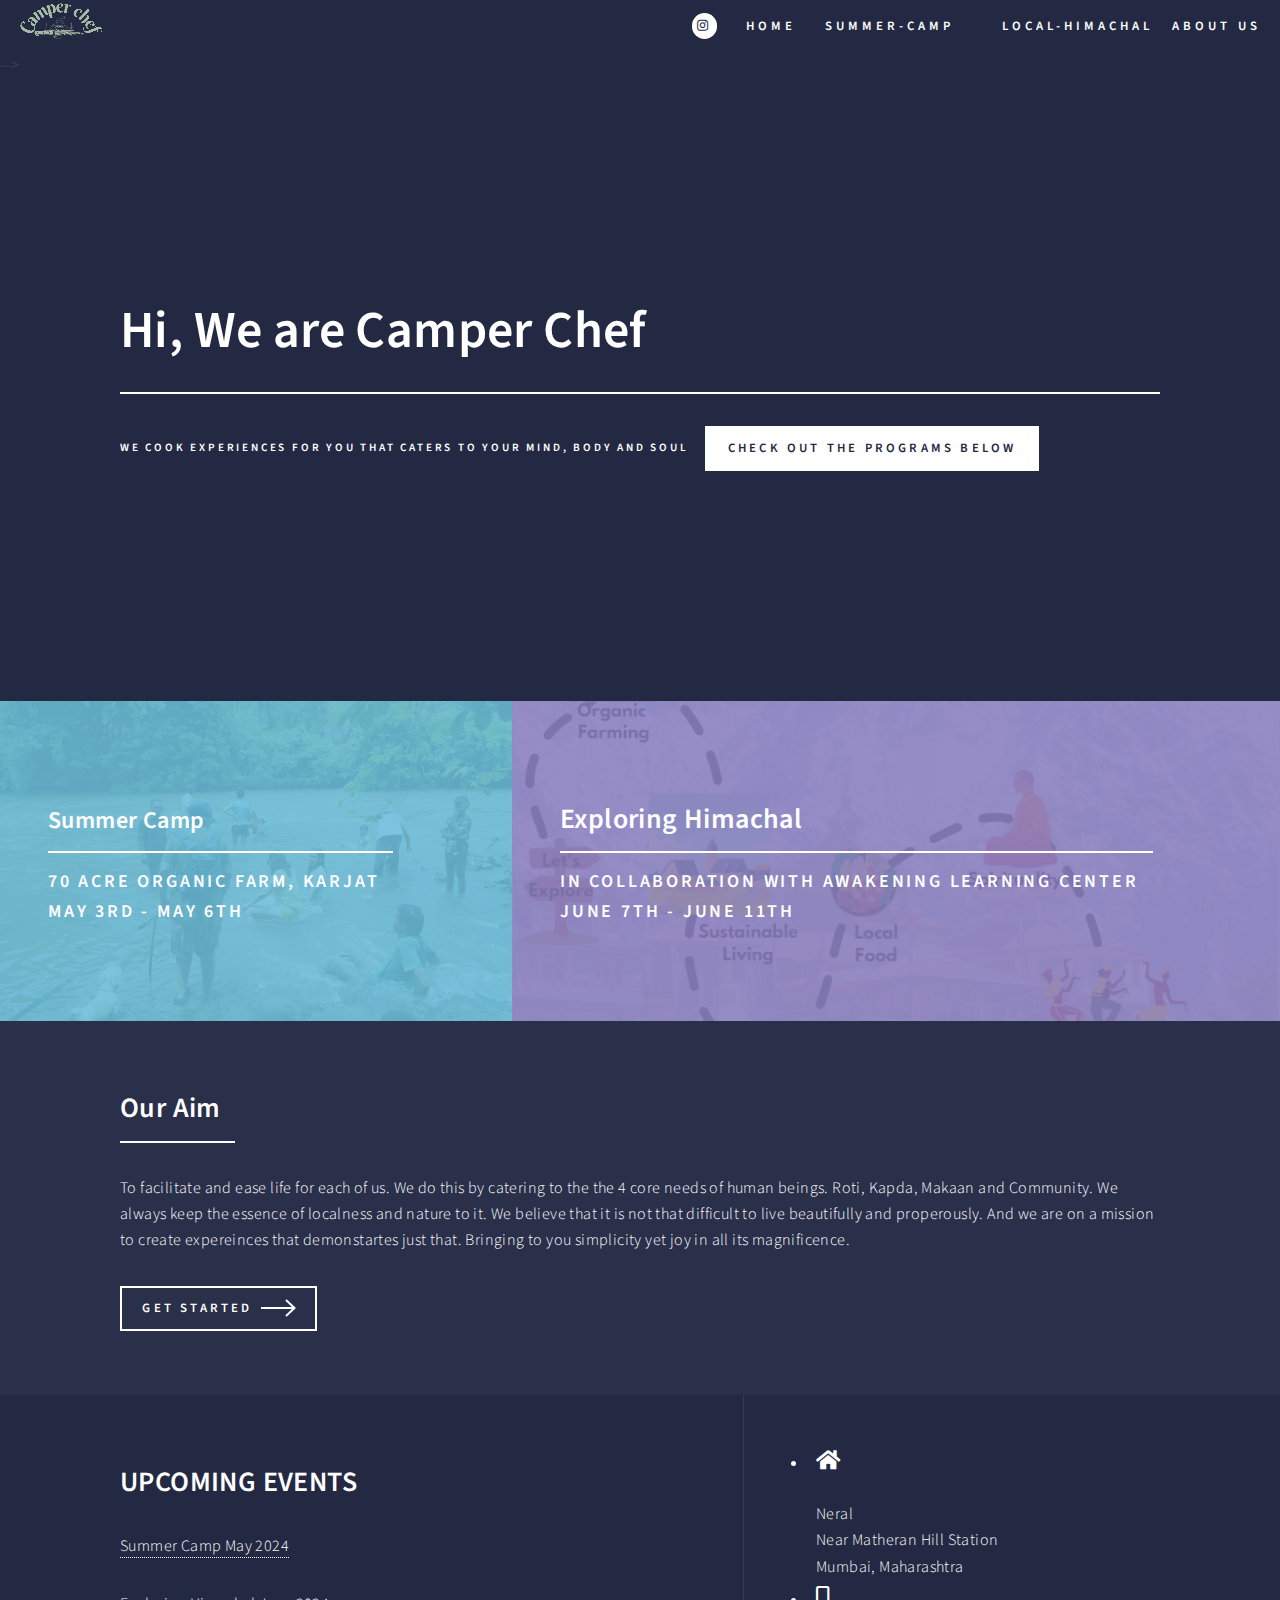
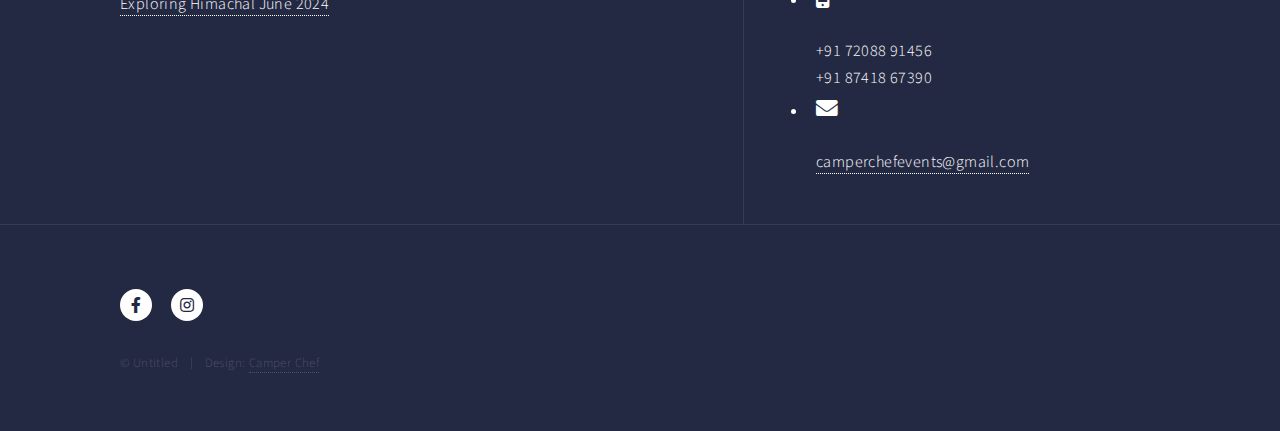
==== index.html @ 0c316e3a "Update index.html" ====
<!DOCTYPE HTML>
<!--
	Forty by HTML5 UP
	html5up.net | @ajlkn
	Free for personal and commercial use under the CCA 3.0 license (html5up.net/license)
-->
<html>
	<head>
		<title>Camper Chef</title>
		<meta charset="utf-8" />
		<meta name="viewport" content="width=device-width, initial-scale=1, user-scalable=no" />
		<link rel="stylesheet" href="assets/css/main.css" />
		<noscript><link rel="stylesheet" href="assets/css/noscript.css" /></noscript>
	</head>
	<body class="is-preload">

		<!-- Wrapper -->
			<div id="wrapper">

				<!-- Header -->
					<header id="header" class="alt">
						<a href="index.html" class="logo">
							<span class="image">
										<img src="images/campercheflogooo.png" alt="" />
							</span></a>

						
						<nav>
						
							<span class="icon">
						<a href="https://www.instagram.com/camperchef.in/" class="icon brands alt fa-instagram">
							<span class="label">Instagram</span></a>
						</span>
							<span><a href="index.html">Home</a></span>
							<span><a href="summercamp.html">Summer-Camp</span>
							<span><a href="himachal.html">Local-Himachal</span>
							<span><a href="#">About us<span>
						</nav>
					</header>

				<!--<!-- Menu -->
					<nav id="menu">
						<ul class="links">
							<li><a href="index.html">Home</a></li>
							<!--<li><a href="landing.html">Events</a></li>-->
							<li><a href="summercamp.html">Summer Camp</a></li>
							<li><a href="himachal.html">Local Learning Journey Himachal</a></li>
							<!--<li><a href="elements.html">Contact Us</a></li>-->
						</ul>
						<ul class="actions stacked">
							<li><a href="#" class="button primary fit">Get started</a></li>
							<!--<li><a href="#" class="button fit">Log In</a></li>-->
						</ul>
					</nav>-->

				<!-- Banner -->
					<section id="banner" class="major">
						<div class="inner">
							<header class="major">
								<h1>Hi, We are Camper Chef</h1>
							</header>
							<div class="content">
								<p>We cook experiences for you that caters to your Mind, Body and Soul</p>
								<ul class="actions">
									<li><a href="index.html" class="button primary fit">Check out the programs below</a></li>
								</ul>
							</div>
						</div>
					</section>

				<!-- Main -->
					<div id="main">

						<!-- One -->
							<section id="one" class="tiles">
								<article>
									<span class="image">
										<img src="images/pic01.jpg" alt="" />
									</span>
									<header class="major">
										<h3><a href="summercamp.html" class="link"><font size="+2">Summer Camp</font></a></h3>
										<p><font size="+1">70 acre Organic Farm, Karjat</font></p>
										<p><font size="+1">May 3rd - May 6th</font></p>
									</header>
								</article>
								<article>
									<span class="image">
										<img src="images/pic02.png" alt="" />
									</span>
									<header class="major">
										<h3><a href="himachal.html" class="link">Exploring Himachal</a></h3>
										<p><font size="+1">In Collaboration with Awakening Learning Center</font></p>
										<p><font size="+1">June 7th - June 11th</font></p>
									</header>
								</article>
								<!--<article>
									<span class="image">
										<img src="images/pic03.jpeg" alt="" />
									</span>
									<header class="major">
										<h3><a href="generic3.html" class="link">Rural Immersion</a></h3>
										<p>Kutui Village</p>
										<p>May 26th - May 31st</p>
										
									</header>
								</article>
								<article>
									<span class="image">
										<img src="images/pic04.jpg" alt="" />
									</span>
									<header class="major">
										<h3><a href="landing.html" class="link">More...</a></h3>
										<p>Camps coming soon</p>
									</header>
								</article>-->
								<!--<article>
									<span class="image">
										<img src="images/pic05.jpg" alt="" />
									</span>
									<header class="major">
										<h3><a href="landing.html" class="link">Consequat</a></h3>
										<p>Ipsum dolor sit amet</p>
									</header>
								</article>
								<article>
									<span class="image">
										<img src="images/pic06.jpg" alt="" />
									</span>
									<header class="major">
										<h3><a href="landing.html" class="link">Etiam</a></h3>
										<p>Feugiat amet tempus</p>
									</header>
								</article>-->
							</section>

						<!-- Two -->
							<section id="two">
								<div class="inner">
									<header class="major">
										<h2>Our Aim</h2>
									</header>
									<p> To facilitate and ease life for each of us. We do this by catering to the the 4 core needs of human beings. Roti, Kapda, Makaan and Community. 
									We always keep the essence of localness and nature to it. We believe that it is not that difficult to live beautifully and properously. And we are on
									a mission to create expereinces that demonstartes just that. Bringing to you simplicity yet joy in all its magnificence.</p>
									<ul class="actions">
										<li><a href="index.html" class="button next">Get Started</a></li>
									</ul>
								</div>
							</section>

					</div>


				
				
				<!-- Contact -->
					<section id="contact">
						<div class="inner">
							<section>
								
								<!--<form method="post" action="send_email.php">
									<div class="fields">
										<div class="field half">
											<label for="name">Name</label>
											<input type="text" name="name" id="name" required/>
										</div>
										<div class="field half">
											<label for="email">Email</label>
											<input type="text" name="email" id="email" required />
										</div>
										<div class="field">
											<label for="message">Message</label>
											<textarea name="message" id="message" rows="3" required></textarea>
										</div>
									</div>
									<ul class="actions">
										<li><input type="submit" value="Send Message" class="primary" /></li>
										<li><input type="reset" value="Clear" /></li>
									</ul>
								</form>-->

								<div>
								<h2>UPCOMING EVENTS</h2>
								<p><a href="summercamp.html">Summer Camp May 2024</a></p>
								<p><a href="himachal.html">Exploring Himachal June 2024</a></p>
			
								</div>
								
							</section>
				
							<section class="split">
								<!--<section>
									<div class="contact-method">
										<span class="icon solid alt fa-envelope"></span>
										<h3>Email</h3>
										<a href="#">camperchefevents@gmail.com</a>
									</div>
								</section>
								<section>
									<div class="contact-method">
										<span class="icon solid alt fa-phone"></span>
										<h3>Phone</h3>
										<span>+91 72088 91456<br />
											+91 87418 67390</span>
									</div>
								</section>
								<section>
									<div class="contact-method">
										<span class="icon solid alt fa-home"></span>
										<h3>Address</h3>
										<span>Neral<br />
										Near Matheran Hill Station<br />
										Mumbai, Maharashtra</span>
									</div>
								</section>-->

								<div class="col-4 col-12-small">
								<ul class="labeled-icons">
									<li>
										<h3 class="icon solid fa-home"><span class="label">Address</span></h3>
										Neral<br />
										Near Matheran Hill Station<br />
										Mumbai, Maharashtra
									</li>
									<li>
										<h3 class="icon solid fa-mobile-alt"><span class="label">Phone</span></h3>
										+91 72088 91456<br />
										+91 87418 67390
									</li>
									<li>
										<h3 class="icon solid fa-envelope"><span class="label">Email</span></h3>
										<a href="#">camperchefevents@gmail.com</a>
									</li>
								</ul>
							</div>
							</section>
						</div>
					</section>

				<!-- Footer -->
					<footer id="footer">
						<div class="inner">
							<ul class="icons">
								<!--<li><a href="#" class="icon brands alt fa-twitter"><span class="label">Twitter</span></a></li>-->
								<li><a href="#" class="icon brands alt fa-facebook-f"><span class="label">Facebook</span></a></li>
								<li><a href="https://www.instagram.com/camperchef.in/" class="icon brands alt fa-instagram"><span class="label">Instagram</span></a></li>
								<!--<li><a href="#" class="icon brands alt fa-github"><span class="label">GitHub</span></a></li>-->
								<!--<li><a href="#" class="icon brands alt fa-linkedin-in"><span class="label">LinkedIn</span></a></li>-->
							</ul>
							<ul class="copyright">
								<li>&copy; Untitled</li><li>Design: <a href="https://html5up.net">Camper Chef</a></li>
							</ul>
						</div>
					</footer>

			</div>

		<!-- Scripts -->
			<script src="assets/js/jquery.min.js"></script>
			<script src="assets/js/jquery.scrolly.min.js"></script>
			<script src="assets/js/jquery.scrollex.min.js"></script>
			<script src="assets/js/browser.min.js"></script>
			<script src="assets/js/breakpoints.min.js"></script>
			<script src="assets/js/util.js"></script>
			<script src="assets/js/main.js"></script>

	</body>
	
</html>
---- assets/css/main.css ----
@import url(fontawesome-all.min.css);
@import url("https://fonts.googleapis.com/css?family=Source+Sans+Pro:300,300italic,600,600italic");

/*
	Forty by HTML5 UP
	html5up.net | @ajlkn
	Free for personal and commercial use under the CCA 3.0 license (html5up.net/license)
*/

html, body, div, span, applet, object,
iframe, h1, h2, h3, h4, h5, h6, p, blockquote,
pre, a, abbr, acronym, address, big, cite,
code, del, dfn, em, img, ins, kbd, q, s, samp,
small, strike, strong, sub, sup, tt, var, b,
u, i, center, dl, dt, dd, ol, ul, li, fieldset,
form, label, legend, table, caption, tbody,
tfoot, thead, tr, th, td, article, aside,
canvas, details, embed, figure, figcaption,
footer, header, hgroup, menu, nav, output, ruby,
section, summary, time, mark, audio, video {
	margin: 0;
	padding: 0;
	border: 0;
	font-size: 100%;
	font: inherit;
	vertical-align: baseline;}

article, aside, details, figcaption, figure,
footer, header, hgroup, menu, nav, section {
	display: block;}

body {
	line-height: 1;
}

ol, ul {
	list-style: none;
}

blockquote, q {
	quotes: none;
}

	blockquote:before, blockquote:after, q:before, q:after {
		content: '';
		content: none;
	}

table {
	border-collapse: collapse;
	border-spacing: 0;
}

body {
	-webkit-text-size-adjust: none;
}

mark {
	background-color: transparent;
	color: inherit;
}

input::-moz-focus-inner {
	border: 0;
	padding: 0;
}

input, select, textarea {
	-moz-appearance: none;
	-webkit-appearance: none;
	-ms-appearance: none;
	appearance: none;
}

/* Basic */

	@-ms-viewport {
		width: device-width;
	}

	body {
		-ms-overflow-style: scrollbar;
	}

	@media screen and (max-width: 480px) {

		html, body {
			min-width: 320px;
		}

	}

	html {
		box-sizing: border-box;
	}

	*, *:before, *:after {
		box-sizing: inherit;
	}

	body {
		background: #242943;
	}

		body.is-preload *, body.is-preload *:before, body.is-preload *:after {
			-moz-animation: none !important;
			-webkit-animation: none !important;
			-ms-animation: none !important;
			animation: none !important;
			-moz-transition: none !important;
			-webkit-transition: none !important;
			-ms-transition: none !important;
			transition: none !important;
		}

/* Type */

	body, input, select, textarea {
		color: #ffffff;
		font-family: "Source Sans Pro", Helvetica, sans-serif;
		font-size: 17pt;
		font-weight: 300;
		letter-spacing: 0.025em;
		line-height: 1.65;
	}

		@media screen and (max-width: 1680px) {

			body, input, select, textarea {
				font-size: 14pt;
			}

		}

		@media screen and (max-width: 1280px) {

			body, input, select, textarea {
				font-size: 12pt;
			}

		}

		@media screen and (max-width: 360px) {

			body, input, select, textarea {
				font-size: 11pt;
			}

		}

	a {
		-moz-transition: color 0.2s ease-in-out, border-bottom-color 0.2s ease-in-out;
		-webkit-transition: color 0.2s ease-in-out, border-bottom-color 0.2s ease-in-out;
		-ms-transition: color 0.2s ease-in-out, border-bottom-color 0.2s ease-in-out;
		transition: color 0.2s ease-in-out, border-bottom-color 0.2s ease-in-out;
		border-bottom: dotted 1px;
		color: inherit;
		text-decoration: none;
	}

		a:hover {
			border-bottom-color: transparent;
			color: #9bf1ff !important;
		}

		a:active {
			color: #53e3fb !important;
		}

	strong, b {
		color: #ffffff;
		font-weight: 600;
	}

	em, i {
		font-style: italic;
	}

	p {
		margin: 0 0 2em 0;
	}

	h1, h2, h3, h4, h5, h6 {
		color: #ffffff;
		font-weight: 600;
		line-height: 1.65;
		margin: 0 0 1em 0;
	}

		h1 a, h2 a, h3 a, h4 a, h5 a, h6 a {
			color: inherit;
			border-bottom: 0;
		}

	h1 {
		font-size: 2.5em;
	}

	h2 {
		font-size: 1.75em;
	}

	h3 {
		font-size: 1.35em;
	}

	h4 {
		font-size: 1.1em;
	}

	h5 {
		font-size: 0.9em;
	}

	h6 {
		font-size: 0.7em;
	}

	@media screen and (max-width: 736px) {

		h1 {
			font-size: 2em;
		}

		h2 {
			font-size: 1.5em;
		}

		h3 {
			font-size: 1.25em;
		}

	}

	sub {
		font-size: 0.8em;
		position: relative;
		top: 0.5em;
	}

	sup {
		font-size: 0.8em;
		position: relative;
		top: -0.5em;
	}

	blockquote {
		border-left: solid 4px rgba(212, 212, 255, 0.1);
		font-style: italic;
		margin: 0 0 2em 0;
		padding: 0.5em 0 0.5em 2em;
	}

	code {
		background: rgba(212, 212, 255, 0.035);
		font-family: "Courier New", monospace;
		font-size: 0.9em;
		margin: 0 0.25em;
		padding: 0.25em 0.65em;
	}

	pre {
		-webkit-overflow-scrolling: touch;
		font-family: "Courier New", monospace;
		font-size: 0.9em;
		margin: 0 0 2em 0;
	}

		pre code {
			display: block;
			line-height: 1.75;
			padding: 1em 1.5em;
			overflow-x: auto;
		}

	hr {
		border: 0;
		border-bottom: solid 1px rgba(212, 212, 255, 0.1);
		margin: 2em 0;
	}

		hr.major {
			margin: 3em 0;
		}

	.align-left {
		text-align: left;
	}

	.align-center {
		text-align: center;
	}

	.align-right {
		text-align: right;
	}

/* Row */

	.row {
		display: flex;
		flex-wrap: wrap;
		box-sizing: border-box;
		align-items: stretch;
	}

		.row > * {
			box-sizing: border-box;
		}

		.row.gtr-uniform > * > :last-child {
			margin-bottom: 0;
		}

		.row.aln-left {
			justify-content: flex-start;
		}

		.row.aln-center {
			justify-content: center;
		}

		.row.aln-right {
			justify-content: flex-end;
		}

		.row.aln-top {
			align-items: flex-start;
		}

		.row.aln-middle {
			align-items: center;
		}

		.row.aln-bottom {
			align-items: flex-end;
		}

		.row > .imp {
			order: -1;
		}

		.row > .col-1 {
			width: 8.33333%;
		}

		.row > .off-1 {
			margin-left: 8.33333%;
		}

		.row > .col-2 {
			width: 16.66667%;
		}

		.row > .off-2 {
			margin-left: 16.66667%;
		}

		.row > .col-3 {
			width: 25%;
		}

		.row > .off-3 {
			margin-left: 25%;
		}

		.row > .col-4 {
			width: 33.33333%;
		}

		.row > .off-4 {
			margin-left: 33.33333%;
		}

		.row > .col-5 {
			width: 41.66667%;
		}

		.row > .off-5 {
			margin-left: 41.66667%;
		}

		.row > .col-6 {
			width: 50%;
		}

		.row > .off-6 {
			margin-left: 50%;
		}

		.row > .col-7 {
			width: 58.33333%;
		}

		.row > .off-7 {
			margin-left: 58.33333%;
		}

		.row > .col-8 {
			width: 66.66667%;
		}

		.row > .off-8 {
			margin-left: 66.66667%;
		}

		.row > .col-9 {
			width: 75%;
		}

		.row > .off-9 {
			margin-left: 75%;
		}

		.row > .col-10 {
			width: 83.33333%;
		}

		.row > .off-10 {
			margin-left: 83.33333%;
		}

		.row > .col-11 {
			width: 91.66667%;
		}

		.row > .off-11 {
			margin-left: 91.66667%;
		}

		.row > .col-12 {
			width: 100%;
		}

		.row > .off-12 {
			margin-left: 100%;
		}

		.row.gtr-0 {
			margin-top: 0;
			margin-left: 0em;
		}

			.row.gtr-0 > * {
				padding: 0 0 0 0em;
			}

			.row.gtr-0.gtr-uniform {
				margin-top: 0em;
			}

				.row.gtr-0.gtr-uniform > * {
					padding-top: 0em;
				}

		.row.gtr-25 {
			margin-top: 0;
			margin-left: -0.5em;
		}

			.row.gtr-25 > * {
				padding: 0 0 0 0.5em;
			}

			.row.gtr-25.gtr-uniform {
				margin-top: -0.5em;
			}

				.row.gtr-25.gtr-uniform > * {
					padding-top: 0.5em;
				}

		.row.gtr-50 {
			margin-top: 0;
			margin-left: -1em;
		}

			.row.gtr-50 > * {
				padding: 0 0 0 1em;
			}

			.row.gtr-50.gtr-uniform {
				margin-top: -1em;
			}

				.row.gtr-50.gtr-uniform > * {
					padding-top: 1em;
				}

		.row {
			margin-top: 0;
			margin-left: -2em;
		}

			.row > * {
				padding: 0 0 0 2em;
			}

			.row.gtr-uniform {
				margin-top: -2em;
			}

				.row.gtr-uniform > * {
					padding-top: 2em;
				}

		.row.gtr-150 {
			margin-top: 0;
			margin-left: -3em;
		}

			.row.gtr-150 > * {
				padding: 0 0 0 3em;
			}

			.row.gtr-150.gtr-uniform {
				margin-top: -3em;
			}

				.row.gtr-150.gtr-uniform > * {
					padding-top: 3em;
				}

		.row.gtr-200 {
			margin-top: 0;
			margin-left: -4em;
		}

			.row.gtr-200 > * {
				padding: 0 0 0 4em;
			}

			.row.gtr-200.gtr-uniform {
				margin-top: -4em;
			}

				.row.gtr-200.gtr-uniform > * {
					padding-top: 4em;
				}

		@media screen and (max-width: 1680px) {

			.row {
				display: flex;
				flex-wrap: wrap;
				box-sizing: border-box;
				align-items: stretch;
			}

				.row > * {
					box-sizing: border-box;
				}

				.row.gtr-uniform > * > :last-child {
					margin-bottom: 0;
				}

				.row.aln-left {
					justify-content: flex-start;
				}

				.row.aln-center {
					justify-content: center;
				}

				.row.aln-right {
					justify-content: flex-end;
				}

				.row.aln-top {
					align-items: flex-start;
				}

				.row.aln-middle {
					align-items: center;
				}

				.row.aln-bottom {
					align-items: flex-end;
				}

				.row > .imp-xlarge {
					order: -1;
				}

				.row > .col-1-xlarge {
					width: 8.33333%;
				}

				.row > .off-1-xlarge {
					margin-left: 8.33333%;
				}

				.row > .col-2-xlarge {
					width: 16.66667%;
				}

				.row > .off-2-xlarge {
					margin-left: 16.66667%;
				}

				.row > .col-3-xlarge {
					width: 25%;
				}

				.row > .off-3-xlarge {
					margin-left: 25%;
				}

				.row > .col-4-xlarge {
					width: 33.33333%;
				}

				.row > .off-4-xlarge {
					margin-left: 33.33333%;
				}

				.row > .col-5-xlarge {
					width: 41.66667%;
				}

				.row > .off-5-xlarge {
					margin-left: 41.66667%;
				}

				.row > .col-6-xlarge {
					width: 50%;
				}

				.row > .off-6-xlarge {
					margin-left: 50%;
				}

				.row > .col-7-xlarge {
					width: 58.33333%;
				}

				.row > .off-7-xlarge {
					margin-left: 58.33333%;
				}

				.row > .col-8-xlarge {
					width: 66.66667%;
				}

				.row > .off-8-xlarge {
					margin-left: 66.66667%;
				}

				.row > .col-9-xlarge {
					width: 75%;
				}

				.row > .off-9-xlarge {
					margin-left: 75%;
				}

				.row > .col-10-xlarge {
					width: 83.33333%;
				}

				.row > .off-10-xlarge {
					margin-left: 83.33333%;
				}

				.row > .col-11-xlarge {
					width: 91.66667%;
				}

				.row > .off-11-xlarge {
					margin-left: 91.66667%;
				}

				.row > .col-12-xlarge {
					width: 100%;
				}

				.row > .off-12-xlarge {
					margin-left: 100%;
				}

				.row.gtr-0 {
					margin-top: 0;
					margin-left: 0em;
				}

					.row.gtr-0 > * {
						padding: 0 0 0 0em;
					}

					.row.gtr-0.gtr-uniform {
						margin-top: 0em;
					}

						.row.gtr-0.gtr-uniform > * {
							padding-top: 0em;
						}

				.row.gtr-25 {
					margin-top: 0;
					margin-left: -0.5em;
				}

					.row.gtr-25 > * {
						padding: 0 0 0 0.5em;
					}

					.row.gtr-25.gtr-uniform {
						margin-top: -0.5em;
					}

						.row.gtr-25.gtr-uniform > * {
							padding-top: 0.5em;
						}

				.row.gtr-50 {
					margin-top: 0;
					margin-left: -1em;
				}

					.row.gtr-50 > * {
						padding: 0 0 0 1em;
					}

					.row.gtr-50.gtr-uniform {
						margin-top: -1em;
					}

						.row.gtr-50.gtr-uniform > * {
							padding-top: 1em;
						}

				.row {
					margin-top: 0;
					margin-left: -2em;
				}

					.row > * {
						padding: 0 0 0 2em;
					}

					.row.gtr-uniform {
						margin-top: -2em;
					}

						.row.gtr-uniform > * {
							padding-top: 2em;
						}

				.row.gtr-150 {
					margin-top: 0;
					margin-left: -3em;
				}

					.row.gtr-150 > * {
						padding: 0 0 0 3em;
					}

					.row.gtr-150.gtr-uniform {
						margin-top: -3em;
					}

						.row.gtr-150.gtr-uniform > * {
							padding-top: 3em;
						}

				.row.gtr-200 {
					margin-top: 0;
					margin-left: -4em;
				}

					.row.gtr-200 > * {
						padding: 0 0 0 4em;
					}

					.row.gtr-200.gtr-uniform {
						margin-top: -4em;
					}

						.row.gtr-200.gtr-uniform > * {
							padding-top: 4em;
						}

		}

		@media screen and (max-width: 1280px) {

			.row {
				display: flex;
				flex-wrap: wrap;
				box-sizing: border-box;
				align-items: stretch;
			}

				.row > * {
					box-sizing: border-box;
				}

				.row.gtr-uniform > * > :last-child {
					margin-bottom: 0;
				}

				.row.aln-left {
					justify-content: flex-start;
				}

				.row.aln-center {
					justify-content: center;
				}

				.row.aln-right {
					justify-content: flex-end;
				}

				.row.aln-top {
					align-items: flex-start;
				}

				.row.aln-middle {
					align-items: center;
				}

				.row.aln-bottom {
					align-items: flex-end;
				}

				.row > .imp-large {
					order: -1;
				}

				.row > .col-1-large {
					width: 8.33333%;
				}

				.row > .off-1-large {
					margin-left: 8.33333%;
				}

				.row > .col-2-large {
					width: 16.66667%;
				}

				.row > .off-2-large {
					margin-left: 16.66667%;
				}

				.row > .col-3-large {
					width: 25%;
				}

				.row > .off-3-large {
					margin-left: 25%;
				}

				.row > .col-4-large {
					width: 33.33333%;
				}

				.row > .off-4-large {
					margin-left: 33.33333%;
				}

				.row > .col-5-large {
					width: 41.66667%;
				}

				.row > .off-5-large {
					margin-left: 41.66667%;
				}

				.row > .col-6-large {
					width: 50%;
				}

				.row > .off-6-large {
					margin-left: 50%;
				}

				.row > .col-7-large {
					width: 58.33333%;
				}

				.row > .off-7-large {
					margin-left: 58.33333%;
				}

				.row > .col-8-large {
					width: 66.66667%;
				}

				.row > .off-8-large {
					margin-left: 66.66667%;
				}

				.row > .col-9-large {
					width: 75%;
				}

				.row > .off-9-large {
					margin-left: 75%;
				}

				.row > .col-10-large {
					width: 83.33333%;
				}

				.row > .off-10-large {
					margin-left: 83.33333%;
				}

				.row > .col-11-large {
					width: 91.66667%;
				}

				.row > .off-11-large {
					margin-left: 91.66667%;
				}

				.row > .col-12-large {
					width: 100%;
				}

				.row > .off-12-large {
					margin-left: 100%;
				}

				.row.gtr-0 {
					margin-top: 0;
					margin-left: 0em;
				}

					.row.gtr-0 > * {
						padding: 0 0 0 0em;
					}

					.row.gtr-0.gtr-uniform {
						margin-top: 0em;
					}

						.row.gtr-0.gtr-uniform > * {
							padding-top: 0em;
						}

				.row.gtr-25 {
					margin-top: 0;
					margin-left: -0.375em;
				}

					.row.gtr-25 > * {
						padding: 0 0 0 0.375em;
					}

					.row.gtr-25.gtr-uniform {
						margin-top: -0.375em;
					}

						.row.gtr-25.gtr-uniform > * {
							padding-top: 0.375em;
						}

				.row.gtr-50 {
					margin-top: 0;
					margin-left: -0.75em;
				}

					.row.gtr-50 > * {
						padding: 0 0 0 0.75em;
					}

					.row.gtr-50.gtr-uniform {
						margin-top: -0.75em;
					}

						.row.gtr-50.gtr-uniform > * {
							padding-top: 0.75em;
						}

				.row {
					margin-top: 0;
					margin-left: -1.5em;
				}

					.row > * {
						padding: 0 0 0 1.5em;
					}

					.row.gtr-uniform {
						margin-top: -1.5em;
					}

						.row.gtr-uniform > * {
							padding-top: 1.5em;
						}

				.row.gtr-150 {
					margin-top: 0;
					margin-left: -2.25em;
				}

					.row.gtr-150 > * {
						padding: 0 0 0 2.25em;
					}

					.row.gtr-150.gtr-uniform {
						margin-top: -2.25em;
					}

						.row.gtr-150.gtr-uniform > * {
							padding-top: 2.25em;
						}

				.row.gtr-200 {
					margin-top: 0;
					margin-left: -3em;
				}

					.row.gtr-200 > * {
						padding: 0 0 0 3em;
					}

					.row.gtr-200.gtr-uniform {
						margin-top: -3em;
					}

						.row.gtr-200.gtr-uniform > * {
							padding-top: 3em;
						}

		}

		@media screen and (max-width: 980px) {

			.row {
				display: flex;
				flex-wrap: wrap;
				box-sizing: border-box;
				align-items: stretch;
			}

				.row > * {
					box-sizing: border-box;
				}

				.row.gtr-uniform > * > :last-child {
					margin-bottom: 0;
				}

				.row.aln-left {
					justify-content: flex-start;
				}

				.row.aln-center {
					justify-content: center;
				}

				.row.aln-right {
					justify-content: flex-end;
				}

				.row.aln-top {
					align-items: flex-start;
				}

				.row.aln-middle {
					align-items: center;
				}

				.row.aln-bottom {
					align-items: flex-end;
				}

				.row > .imp-medium {
					order: -1;
				}

				.row > .col-1-medium {
					width: 8.33333%;
				}

				.row > .off-1-medium {
					margin-left: 8.33333%;
				}

				.row > .col-2-medium {
					width: 16.66667%;
				}

				.row > .off-2-medium {
					margin-left: 16.66667%;
				}

				.row > .col-3-medium {
					width: 25%;
				}

				.row > .off-3-medium {
					margin-left: 25%;
				}

				.row > .col-4-medium {
					width: 33.33333%;
				}

				.row > .off-4-medium {
					margin-left: 33.33333%;
				}

				.row > .col-5-medium {
					width: 41.66667%;
				}

				.row > .off-5-medium {
					margin-left: 41.66667%;
				}

				.row > .col-6-medium {
					width: 50%;
				}

				.row > .off-6-medium {
					margin-left: 50%;
				}

				.row > .col-7-medium {
					width: 58.33333%;
				}

				.row > .off-7-medium {
					margin-left: 58.33333%;
				}

				.row > .col-8-medium {
					width: 66.66667%;
				}

				.row > .off-8-medium {
					margin-left: 66.66667%;
				}

				.row > .col-9-medium {
					width: 75%;
				}

				.row > .off-9-medium {
					margin-left: 75%;
				}

				.row > .col-10-medium {
					width: 83.33333%;
				}

				.row > .off-10-medium {
					margin-left: 83.33333%;
				}

				.row > .col-11-medium {
					width: 91.66667%;
				}

				.row > .off-11-medium {
					margin-left: 91.66667%;
				}

				.row > .col-12-medium {
					width: 100%;
				}

				.row > .off-12-medium {
					margin-left: 100%;
				}

				.row.gtr-0 {
					margin-top: 0;
					margin-left: 0em;
				}

					.row.gtr-0 > * {
						padding: 0 0 0 0em;
					}

					.row.gtr-0.gtr-uniform {
						margin-top: 0em;
					}

						.row.gtr-0.gtr-uniform > * {
							padding-top: 0em;
						}

				.row.gtr-25 {
					margin-top: 0;
					margin-left: -0.375em;
				}

					.row.gtr-25 > * {
						padding: 0 0 0 0.375em;
					}

					.row.gtr-25.gtr-uniform {
						margin-top: -0.375em;
					}

						.row.gtr-25.gtr-uniform > * {
							padding-top: 0.375em;
						}

				.row.gtr-50 {
					margin-top: 0;
					margin-left: -0.75em;
				}

					.row.gtr-50 > * {
						padding: 0 0 0 0.75em;
					}

					.row.gtr-50.gtr-uniform {
						margin-top: -0.75em;
					}

						.row.gtr-50.gtr-uniform > * {
							padding-top: 0.75em;
						}

				.row {
					margin-top: 0;
					margin-left: -1.5em;
				}

					.row > * {
						padding: 0 0 0 1.5em;
					}

					.row.gtr-uniform {
						margin-top: -1.5em;
					}

						.row.gtr-uniform > * {
							padding-top: 1.5em;
						}

				.row.gtr-150 {
					margin-top: 0;
					margin-left: -2.25em;
				}

					.row.gtr-150 > * {
						padding: 0 0 0 2.25em;
					}

					.row.gtr-150.gtr-uniform {
						margin-top: -2.25em;
					}

						.row.gtr-150.gtr-uniform > * {
							padding-top: 2.25em;
						}

				.row.gtr-200 {
					margin-top: 0;
					margin-left: -3em;
				}

					.row.gtr-200 > * {
						padding: 0 0 0 3em;
					}

					.row.gtr-200.gtr-uniform {
						margin-top: -3em;
					}

						.row.gtr-200.gtr-uniform > * {
							padding-top: 3em;
						}

		}

		@media screen and (max-width: 736px) {

			.row {
				display: flex;
				flex-wrap: wrap;
				box-sizing: border-box;
				align-items: stretch;
			}

				.row > * {
					box-sizing: border-box;
				}

				.row.gtr-uniform > * > :last-child {
					margin-bottom: 0;
				}

				.row.aln-left {
					justify-content: flex-start;
				}

				.row.aln-center {
					justify-content: center;
				}

				.row.aln-right {
					justify-content: flex-end;
				}

				.row.aln-top {
					align-items: flex-start;
				}

				.row.aln-middle {
					align-items: center;
				}

				.row.aln-bottom {
					align-items: flex-end;
				}

				.row > .imp-small {
					order: -1;
				}

				.row > .col-1-small {
					width: 8.33333%;
				}

				.row > .off-1-small {
					margin-left: 8.33333%;
				}

				.row > .col-2-small {
					width: 16.66667%;
				}

				.row > .off-2-small {
					margin-left: 16.66667%;
				}

				.row > .col-3-small {
					width: 25%;
				}

				.row > .off-3-small {
					margin-left: 25%;
				}

				.row > .col-4-small {
					width: 33.33333%;
				}

				.row > .off-4-small {
					margin-left: 33.33333%;
				}

				.row > .col-5-small {
					width: 41.66667%;
				}

				.row > .off-5-small {
					margin-left: 41.66667%;
				}

				.row > .col-6-small {
					width: 50%;
				}

				.row > .off-6-small {
					margin-left: 50%;
				}

				.row > .col-7-small {
					width: 58.33333%;
				}

				.row > .off-7-small {
					margin-left: 58.33333%;
				}

				.row > .col-8-small {
					width: 66.66667%;
				}

				.row > .off-8-small {
					margin-left: 66.66667%;
				}

				.row > .col-9-small {
					width: 75%;
				}

				.row > .off-9-small {
					margin-left: 75%;
				}

				.row > .col-10-small {
					width: 83.33333%;
				}

				.row > .off-10-small {
					margin-left: 83.33333%;
				}

				.row > .col-11-small {
					width: 91.66667%;
				}

				.row > .off-11-small {
					margin-left: 91.66667%;
				}

				.row > .col-12-small {
					width: 100%;
				}

				.row > .off-12-small {
					margin-left: 100%;
				}

				.row.gtr-0 {
					margin-top: 0;
					margin-left: 0em;
				}

					.row.gtr-0 > * {
						padding: 0 0 0 0em;
					}

					.row.gtr-0.gtr-uniform {
						margin-top: 0em;
					}

						.row.gtr-0.gtr-uniform > * {
							padding-top: 0em;
						}

				.row.gtr-25 {
					margin-top: 0;
					margin-left: -0.3125em;
				}

					.row.gtr-25 > * {
						padding: 0 0 0 0.3125em;
					}

					.row.gtr-25.gtr-uniform {
						margin-top: -0.3125em;
					}

						.row.gtr-25.gtr-uniform > * {
							padding-top: 0.3125em;
						}

				.row.gtr-50 {
					margin-top: 0;
					margin-left: -0.625em;
				}

					.row.gtr-50 > * {
						padding: 0 0 0 0.625em;
					}

					.row.gtr-50.gtr-uniform {
						margin-top: -0.625em;
					}

						.row.gtr-50.gtr-uniform > * {
							padding-top: 0.625em;
						}

				.row {
					margin-top: 0;
					margin-left: -1.25em;
				}

					.row > * {
						padding: 0 0 0 1.25em;
					}

					.row.gtr-uniform {
						margin-top: -1.25em;
					}

						.row.gtr-uniform > * {
							padding-top: 1.25em;
						}

				.row.gtr-150 {
					margin-top: 0;
					margin-left: -1.875em;
				}

					.row.gtr-150 > * {
						padding: 0 0 0 1.875em;
					}

					.row.gtr-150.gtr-uniform {
						margin-top: -1.875em;
					}

						.row.gtr-150.gtr-uniform > * {
							padding-top: 1.875em;
						}

				.row.gtr-200 {
					margin-top: 0;
					margin-left: -2.5em;
				}

					.row.gtr-200 > * {
						padding: 0 0 0 2.5em;
					}

					.row.gtr-200.gtr-uniform {
						margin-top: -2.5em;
					}

						.row.gtr-200.gtr-uniform > * {
							padding-top: 2.5em;
						}

		}

		@media screen and (max-width: 480px) {

			.row {
				display: flex;
				flex-wrap: wrap;
				box-sizing: border-box;
				align-items: stretch;
			}

				.row > * {
					box-sizing: border-box;
				}

				.row.gtr-uniform > * > :last-child {
					margin-bottom: 0;
				}

				.row.aln-left {
					justify-content: flex-start;
				}

				.row.aln-center {
					justify-content: center;
				}

				.row.aln-right {
					justify-content: flex-end;
				}

				.row.aln-top {
					align-items: flex-start;
				}

				.row.aln-middle {
					align-items: center;
				}

				.row.aln-bottom {
					align-items: flex-end;
				}

				.row > .imp-xsmall {
					order: -1;
				}

				.row > .col-1-xsmall {
					width: 8.33333%;
				}

				.row > .off-1-xsmall {
					margin-left: 8.33333%;
				}

				.row > .col-2-xsmall {
					width: 16.66667%;
				}

				.row > .off-2-xsmall {
					margin-left: 16.66667%;
				}

				.row > .col-3-xsmall {
					width: 25%;
				}

				.row > .off-3-xsmall {
					margin-left: 25%;
				}

				.row > .col-4-xsmall {
					width: 33.33333%;
				}

				.row > .off-4-xsmall {
					margin-left: 33.33333%;
				}

				.row > .col-5-xsmall {
					width: 41.66667%;
				}

				.row > .off-5-xsmall {
					margin-left: 41.66667%;
				}

				.row > .col-6-xsmall {
					width: 50%;
				}

				.row > .off-6-xsmall {
					margin-left: 50%;
				}

				.row > .col-7-xsmall {
					width: 58.33333%;
				}

				.row > .off-7-xsmall {
					margin-left: 58.33333%;
				}

				.row > .col-8-xsmall {
					width: 66.66667%;
				}

				.row > .off-8-xsmall {
					margin-left: 66.66667%;
				}

				.row > .col-9-xsmall {
					width: 75%;
				}

				.row > .off-9-xsmall {
					margin-left: 75%;
				}

				.row > .col-10-xsmall {
					width: 83.33333%;
				}

				.row > .off-10-xsmall {
					margin-left: 83.33333%;
				}

				.row > .col-11-xsmall {
					width: 91.66667%;
				}

				.row > .off-11-xsmall {
					margin-left: 91.66667%;
				}

				.row > .col-12-xsmall {
					width: 100%;
				}

				.row > .off-12-xsmall {
					margin-left: 100%;
				}

				.row.gtr-0 {
					margin-top: 0;
					margin-left: 0em;
				}

					.row.gtr-0 > * {
						padding: 0 0 0 0em;
					}

					.row.gtr-0.gtr-uniform {
						margin-top: 0em;
					}

						.row.gtr-0.gtr-uniform > * {
							padding-top: 0em;
						}

				.row.gtr-25 {
					margin-top: 0;
					margin-left: -0.3125em;
				}

					.row.gtr-25 > * {
						padding: 0 0 0 0.3125em;
					}

					.row.gtr-25.gtr-uniform {
						margin-top: -0.3125em;
					}

						.row.gtr-25.gtr-uniform > * {
							padding-top: 0.3125em;
						}

				.row.gtr-50 {
					margin-top: 0;
					margin-left: -0.625em;
				}

					.row.gtr-50 > * {
						padding: 0 0 0 0.625em;
					}

					.row.gtr-50.gtr-uniform {
						margin-top: -0.625em;
					}

						.row.gtr-50.gtr-uniform > * {
							padding-top: 0.625em;
						}

				.row {
					margin-top: 0;
					margin-left: -1.25em;
				}

					.row > * {
						padding: 0 0 0 1.25em;
					}

					.row.gtr-uniform {
						margin-top: -1.25em;
					}

						.row.gtr-uniform > * {
							padding-top: 1.25em;
						}

				.row.gtr-150 {
					margin-top: 0;
					margin-left: -1.875em;
				}

					.row.gtr-150 > * {
						padding: 0 0 0 1.875em;
					}

					.row.gtr-150.gtr-uniform {
						margin-top: -1.875em;
					}

						.row.gtr-150.gtr-uniform > * {
							padding-top: 1.875em;
						}

				.row.gtr-200 {
					margin-top: 0;
					margin-left: -2.5em;
				}

					.row.gtr-200 > * {
						padding: 0 0 0 2.5em;
					}

					.row.gtr-200.gtr-uniform {
						margin-top: -2.5em;
					}

						.row.gtr-200.gtr-uniform > * {
							padding-top: 2.5em;
						}

		}

/* Section/Article */

	section.special, article.special {
		text-align: center;
	}

	header.major {
		width: -moz-max-content;
		width: -webkit-max-content;
		width: -ms-max-content;
		width: max-content;
		margin-bottom: 2em;
	}

		header.major > :first-child {
			margin-bottom: 0;
			width: calc(100% + 0.5em);
		}

			header.major > :first-child:after {
				content: '';
				background-color: #ffffff;
				display: block;
				height: 2px;
				margin: 0.325em 0 0.5em 0;
				width: 100%;
			}

		header.major > p {
			font-size: 0.7em;
			font-weight: 600;
			letter-spacing: 0.25em;
			margin-bottom: 0;
			text-transform: uppercase;
		}

		body.is-ie header.major > :first-child:after {
			max-width: 9em;
		}

		body.is-ie header.major > h1:after {
			max-width: 100% !important;
		}

	@media screen and (max-width: 736px) {

		header.major > p br {
			display: none;
		}

	}

/* Form */

	form {
		margin: 0 0 2em 0;
	}

		form > :last-child {
			margin-bottom: 0;
		}

		form > .fields {
			display: -moz-flex;
			display: -webkit-flex;
			display: -ms-flex;
			display: flex;
			-moz-flex-wrap: wrap;
			-webkit-flex-wrap: wrap;
			-ms-flex-wrap: wrap;
			flex-wrap: wrap;
			width: calc(100% + 3em);
			margin: -1.5em 0 2em -1.5em;
		}

			form > .fields > .field {
				-moz-flex-grow: 0;
				-webkit-flex-grow: 0;
				-ms-flex-grow: 0;
				flex-grow: 0;
				-moz-flex-shrink: 0;
				-webkit-flex-shrink: 0;
				-ms-flex-shrink: 0;
				flex-shrink: 0;
				padding: 1.5em 0 0 1.5em;
				width: calc(100% - 1.5em);
			}

				form > .fields > .field.half {
					width: calc(50% - 0.75em);
				}

				form > .fields > .field.third {
					width: calc(100%/3 - 0.5em);
				}

				form > .fields > .field.quarter {
					width: calc(25% - 0.375em);
				}

		@media screen and (max-width: 480px) {

			form > .fields {
				width: calc(100% + 3em);
				margin: -1.5em 0 2em -1.5em;
			}

				form > .fields > .field {
					padding: 1.5em 0 0 1.5em;
					width: calc(100% - 1.5em);
				}

					form > .fields > .field.half {
						width: calc(100% - 1.5em);
					}

					form > .fields > .field.third {
						width: calc(100% - 1.5em);
					}

					form > .fields > .field.quarter {
						width: calc(100% - 1.5em);
					}

		}

	label {
		color: #ffffff;
		display: block;
		font-size: 0.8em;
		font-weight: 600;
		letter-spacing: 0.25em;
		margin: 0 0 1em 0;
		text-transform: uppercase;
	}

	input[type="text"],
	input[type="password"],
	input[type="email"],
	input[type="tel"],
	input[type="search"],
	input[type="url"],
	select,
	textarea {
		-moz-appearance: none;
		-webkit-appearance: none;
		-ms-appearance: none;
		appearance: none;
		background: rgba(212, 212, 255, 0.035);
		border: none;
		border-radius: 0;
		color: inherit;
		display: block;
		outline: 0;
		padding: 0 1em;
		text-decoration: none;
		width: 100%;
	}

		input[type="text"]:invalid,
		input[type="password"]:invalid,
		input[type="email"]:invalid,
		input[type="tel"]:invalid,
		input[type="search"]:invalid,
		input[type="url"]:invalid,
		select:invalid,
		textarea:invalid {
			box-shadow: none;
		}

		input[type="text"]:focus,
		input[type="password"]:focus,
		input[type="email"]:focus,
		input[type="tel"]:focus,
		input[type="search"]:focus,
		input[type="url"]:focus,
		select:focus,
		textarea:focus {
			border-color: #9bf1ff;
			box-shadow: 0 0 0 2px #9bf1ff;
		}

	select {
		background-image: url("data:image/svg+xml;charset=utf8,%3Csvg xmlns='http://www.w3.org/2000/svg' width='40' height='40' preserveAspectRatio='none' viewBox='0 0 40 40'%3E%3Cpath d='M9.4,12.3l10.4,10.4l10.4-10.4c0.2-0.2,0.5-0.4,0.9-0.4c0.3,0,0.6,0.1,0.9,0.4l3.3,3.3c0.2,0.2,0.4,0.5,0.4,0.9 c0,0.4-0.1,0.6-0.4,0.9L20.7,31.9c-0.2,0.2-0.5,0.4-0.9,0.4c-0.3,0-0.6-0.1-0.9-0.4L4.3,17.3c-0.2-0.2-0.4-0.5-0.4-0.9 c0-0.4,0.1-0.6,0.4-0.9l3.3-3.3c0.2-0.2,0.5-0.4,0.9-0.4S9.1,12.1,9.4,12.3z' fill='rgba(212, 212, 255, 0.1)' /%3E%3C/svg%3E");
		background-size: 1.25rem;
		background-repeat: no-repeat;
		background-position: calc(100% - 1rem) center;
		height: 2.75em;
		padding-right: 2.75em;
		text-overflow: ellipsis;
	}

		select option {
			color: #ffffff;
			background: #242943;
		}

		select:focus::-ms-value {
			background-color: transparent;
		}

		select::-ms-expand {
			display: none;
		}

	input[type="text"],
	input[type="password"],
	input[type="email"],
	input[type="tel"],
	input[type="search"],
	input[type="url"],
	select {
		height: 2.75em;
	}

	textarea {
		padding: 0.75em 1em;
	}

	input[type="checkbox"],
	input[type="radio"] {
		-moz-appearance: none;
		-webkit-appearance: none;
		-ms-appearance: none;
		appearance: none;
		display: block;
		float: left;
		margin-right: -2em;
		opacity: 0;
		width: 1em;
		z-index: -1;
	}

		input[type="checkbox"] + label,
		input[type="radio"] + label {
			text-decoration: none;
			color: #ffffff;
			cursor: pointer;
			display: inline-block;
			font-weight: 300;
			padding-left: 2.65em;
			padding-right: 0.75em;
			position: relative;
		}

			input[type="checkbox"] + label:before,
			input[type="radio"] + label:before {
				-moz-osx-font-smoothing: grayscale;
				-webkit-font-smoothing: antialiased;
				display: inline-block;
				font-style: normal;
				font-variant: normal;
				text-rendering: auto;
				line-height: 1;
				text-transform: none !important;
				font-family: 'Font Awesome 5 Free';
				font-weight: 900;
			}

			input[type="checkbox"] + label:before,
			input[type="radio"] + label:before {
				background: rgba(212, 212, 255, 0.035);
				content: '';
				display: inline-block;
				font-size: 0.8em;
				height: 2.0625em;
				left: 0;
				letter-spacing: 0;
				line-height: 2.0625em;
				position: absolute;
				text-align: center;
				top: 0;
				width: 2.0625em;
			}

		input[type="checkbox"]:checked + label:before,
		input[type="radio"]:checked + label:before {
			background: #ffffff;
			border-color: #9bf1ff;
			content: '\f00c';
			color: #242943;
		}

		input[type="checkbox"]:focus + label:before,
		input[type="radio"]:focus + label:before {
			box-shadow: 0 0 0 2px #9bf1ff;
		}

	input[type="radio"] + label:before {
		border-radius: 100%;
	}

	::-webkit-input-placeholder {
		color: rgba(244, 244, 255, 0.2) !important;
		opacity: 1.0;
	}

	:-moz-placeholder {
		color: rgba(244, 244, 255, 0.2) !important;
		opacity: 1.0;
	}

	::-moz-placeholder {
		color: rgba(244, 244, 255, 0.2) !important;
		opacity: 1.0;
	}

	:-ms-input-placeholder {
		color: rgba(244, 244, 255, 0.2) !important;
		opacity: 1.0;
	}

/* Box */

	.box {
		border: solid 1px rgba(212, 212, 255, 0.1);
		margin-bottom: 2em;
		padding: 1.5em;
	}

		.box > :last-child,
		.box > :last-child > :last-child,
		.box > :last-child > :last-child > :last-child {
			margin-bottom: 0;
		}

		.box.alt {
			border: 0;
			border-radius: 0;
			padding: 0;
		}

/* Icon */

	.icon {
		text-decoration: none;
		border-bottom: none;
		position: relative;
	}

		.icon:before {
			-moz-osx-font-smoothing: grayscale;
			-webkit-font-smoothing: antialiased;
			display: inline-block;
			font-style: normal;
			font-variant: normal;
			text-rendering: auto;
			line-height: 1;
			text-transform: none !important;
			font-family: 'Font Awesome 5 Free';
			font-weight: 400;
		}

		.icon > .label {
			display: none;
		}

		.icon:before {
			line-height: inherit;
		}

		.icon.solid:before {
			font-weight: 900;
		}

		.icon.brands:before {
			font-family: 'Font Awesome 5 Brands';
		}

		.icon.alt:before {
			background-color: #ffffff;
			border-radius: 100%;
			color: #242943;
			display: inline-block;
			height: 2em;
			line-height: 2em;
			text-align: center;
			width: 2em;
		}

	a.icon.alt:before {
		-moz-transition: background-color 0.2s ease-in-out;
		-webkit-transition: background-color 0.2s ease-in-out;
		-ms-transition: background-color 0.2s ease-in-out;
		transition: background-color 0.2s ease-in-out;
	}

	a.icon.alt:hover:before {
		background-color: #6fc3df;
	}

	a.icon.alt:active:before {
		background-color: #37a6cb;
	}

/* Image */

	.image {
		border: 0;
		display: inline-block;
		position: relative;
	}

		.image img {
			display: block;
		}

		.image.left, .image.right {
			max-width: 30%;
		}

			.image.left img, .image.right img {
				width: 100%;
			}

		.image.left {
			float: left;
			margin: 0 1.5em 1.25em 0;
			top: 0.25em;
		}

		.image.right {
			float: right;
			margin: 0 0 1.25em 1.5em;
			top: 0.25em;
		}

		.image.fit {
			display: block;
			margin: 0 0 2em 0;
			width: 100%;
		}

			.image.fit img {
				width: 100%;
			}

		.image.main {
			display: block;
			margin: 2.5em 0;
			width: 100%;
		}

			.image.main img {
				width: 100%;
			}

			@media screen and (max-width: 736px) {

				.image.main {
					margin: 1.5em 0;
				}

			}

/* List */

	ol {
		list-style: decimal;
		margin: 0 0 2em 0;
		padding-left: 1.25em;
	}

		ol li {
			padding-left: 0.25em;
		}

	ul {
		list-style: disc;
		margin: 0 0 2em 0;
		padding-left: 1em;
	}

		ul li {
			padding-left: 0.5em;
		}

		ul.alt {
			list-style: none;
			padding-left: 0;
		}

			ul.alt li {
				border-top: solid 1px rgba(212, 212, 255, 0.1);
				padding: 0.5em 0;
			}

				ul.alt li:first-child {
					border-top: 0;
					padding-top: 0;
				}

	dl {
		margin: 0 0 2em 0;
	}

		dl dt {
			display: block;
			font-weight: 600;
			margin: 0 0 1em 0;
		}

		dl dd {
			margin-left: 2em;
		}

/* Actions */

	ul.actions {
		display: -moz-flex;
		display: -webkit-flex;
		display: -ms-flex;
		display: flex;
		cursor: default;
		list-style: none;
		margin-left: -1em;
		padding-left: 0;
	}

		ul.actions li {
			padding: 0 0 0 1em;
			vertical-align: middle;
		}

		ul.actions.special {
			-moz-justify-content: center;
			-webkit-justify-content: center;
			-ms-justify-content: center;
			justify-content: center;
			width: 100%;
			margin-left: 0;
		}

			ul.actions.special li:first-child {
				padding-left: 0;
			}

		ul.actions.stacked {
			-moz-flex-direction: column;
			-webkit-flex-direction: column;
			-ms-flex-direction: column;
			flex-direction: column;
			margin-left: 0;
		}

			ul.actions.stacked li {
				padding: 1.3em 0 0 0;
			}

				ul.actions.stacked li:first-child {
					padding-top: 0;
				}

		ul.actions.fit {
			width: calc(100% + 1em);
		}

			ul.actions.fit li {
				-moz-flex-grow: 1;
				-webkit-flex-grow: 1;
				-ms-flex-grow: 1;
				flex-grow: 1;
				-moz-flex-shrink: 1;
				-webkit-flex-shrink: 1;
				-ms-flex-shrink: 1;
				flex-shrink: 1;
				width: 100%;
			}

				ul.actions.fit li > * {
					width: 100%;
				}

			ul.actions.fit.stacked {
				width: 100%;
			}

/* Icons */

	ul.icons {
		cursor: default;
		list-style: none;
		padding-left: 0;
	}

		ul.icons li {
			display: inline-block;
			padding: 0 1em 0 0;
		}

			ul.icons li:last-child {
				padding-right: 0;
			}

		@media screen and (max-width: 736px) {

			ul.icons li {
				padding: 0 0.75em 0 0;
			}

		}

/* Pagination */

	ul.pagination {
		cursor: default;
		list-style: none;
		padding-left: 0;
	}

		ul.pagination li {
			display: inline-block;
			padding-left: 0;
			vertical-align: middle;
		}

			ul.pagination li > .page {
				-moz-transition: background-color 0.2s ease-in-out, color 0.2s ease-in-out;
				-webkit-transition: background-color 0.2s ease-in-out, color 0.2s ease-in-out;
				-ms-transition: background-color 0.2s ease-in-out, color 0.2s ease-in-out;
				transition: background-color 0.2s ease-in-out, color 0.2s ease-in-out;
				border-bottom: 0;
				display: inline-block;
				font-size: 0.8em;
				font-weight: 600;
				height: 1.5em;
				line-height: 1.5em;
				margin: 0 0.125em;
				min-width: 1.5em;
				padding: 0 0.5em;
				text-align: center;
			}

				ul.pagination li > .page.active {
					background-color: #ffffff;
					color: #242943;
				}

					ul.pagination li > .page.active:hover {
						background-color: #9bf1ff;
						color: #242943 !important;
					}

					ul.pagination li > .page.active:active {
						background-color: #53e3fb;
					}

			ul.pagination li:first-child {
				padding-right: 0.75em;
			}

			ul.pagination li:last-child {
				padding-left: 0.75em;
			}

		@media screen and (max-width: 480px) {

			ul.pagination li:nth-child(n+2):nth-last-child(n+2) {
				display: none;
			}

			ul.pagination li:first-child {
				padding-right: 0;
			}

		}

/* Table */

	.table-wrapper {
		-webkit-overflow-scrolling: touch;
		overflow-x: auto;
	}

	table {
		margin: 0 0 2em 0;
		width: 100%;
	}

		table tbody tr {
			border: solid 1px rgba(212, 212, 255, 0.1);
			border-left: 0;
			border-right: 0;
		}

			table tbody tr:nth-child(2n + 1) {
				background-color: rgba(212, 212, 255, 0.035);
			}

		table td {
			padding: 0.75em 0.75em;
		}

		table th {
			color: #ffffff;
			font-size: 0.9em;
			font-weight: 600;
			padding: 0 0.75em 0.75em 0.75em;
			text-align: left;
		}

		table thead {
			border-bottom: solid 2px rgba(212, 212, 255, 0.1);
		}

		table tfoot {
			border-top: solid 2px rgba(212, 212, 255, 0.1);
		}

		table.alt {
			border-collapse: separate;
		}

			table.alt tbody tr td {
				border: solid 1px rgba(212, 212, 255, 0.1);
				border-left-width: 0;
				border-top-width: 0;
			}

				table.alt tbody tr td:first-child {
					border-left-width: 1px;
				}

			table.alt tbody tr:first-child td {
				border-top-width: 1px;
			}

			table.alt thead {
				border-bottom: 0;
			}

			table.alt tfoot {
				border-top: 0;
			}

/* Button */

	input[type="submit"],
	input[type="reset"],
	input[type="button"],
	button,
	.button {
		-moz-appearance: none;
		-webkit-appearance: none;
		-ms-appearance: none;
		appearance: none;
		-moz-transition: background-color 0.2s ease-in-out, box-shadow 0.2s ease-in-out, color 0.2s ease-in-out;
		-webkit-transition: background-color 0.2s ease-in-out, box-shadow 0.2s ease-in-out, color 0.2s ease-in-out;
		-ms-transition: background-color 0.2s ease-in-out, box-shadow 0.2s ease-in-out, color 0.2s ease-in-out;
		transition: background-color 0.2s ease-in-out, box-shadow 0.2s ease-in-out, color 0.2s ease-in-out;
		background-color: transparent;
		border: 0;
		border-radius: 0;
		box-shadow: inset 0 0 0 2px #ffffff;
		color: #ffffff;
		cursor: pointer;
		display: inline-block;
		font-size: 0.8em;
		font-weight: 600;
		height: 3.5em;
		letter-spacing: 0.25em;
		line-height: 3.5em;
		padding: 0 1.75em;
		text-align: center;
		text-decoration: none;
		text-transform: uppercase;
		white-space: nowrap;
	}

		input[type="submit"]:hover, input[type="submit"]:active,
		input[type="reset"]:hover,
		input[type="reset"]:active,
		input[type="button"]:hover,
		input[type="button"]:active,
		button:hover,
		button:active,
		.button:hover,
		.button:active {
			box-shadow: inset 0 0 0 2px #9bf1ff;
			color: #9bf1ff;
		}

		input[type="submit"]:active,
		input[type="reset"]:active,
		input[type="button"]:active,
		button:active,
		.button:active {
			background-color: rgba(155, 241, 255, 0.1);
			box-shadow: inset 0 0 0 2px #53e3fb;
			color: #53e3fb;
		}

		input[type="submit"].icon:before,
		input[type="reset"].icon:before,
		input[type="button"].icon:before,
		button.icon:before,
		.button.icon:before {
			margin-right: 0.5em;
		}

		input[type="submit"].fit,
		input[type="reset"].fit,
		input[type="button"].fit,
		button.fit,
		.button.fit {
			width: 100%;
		}

		input[type="submit"].small,
		input[type="reset"].small,
		input[type="button"].small,
		button.small,
		.button.small {
			font-size: 0.6em;
		}

		input[type="submit"].large,
		input[type="reset"].large,
		input[type="button"].large,
		button.large,
		.button.large {
			font-size: 1.25em;
			height: 3em;
			line-height: 3em;
		}

		input[type="submit"].next,
		input[type="reset"].next,
		input[type="button"].next,
		button.next,
		.button.next {
			padding-right: 4.5em;
			position: relative;
		}

			input[type="submit"].next:before, input[type="submit"].next:after,
			input[type="reset"].next:before,
			input[type="reset"].next:after,
			input[type="button"].next:before,
			input[type="button"].next:after,
			button.next:before,
			button.next:after,
			.button.next:before,
			.button.next:after {
				-moz-transition: opacity 0.2s ease-in-out;
				-webkit-transition: opacity 0.2s ease-in-out;
				-ms-transition: opacity 0.2s ease-in-out;
				transition: opacity 0.2s ease-in-out;
				background-position: center right;
				background-repeat: no-repeat;
				background-size: 36px 24px;
				content: '';
				display: block;
				height: 100%;
				position: absolute;
				right: 1.5em;
				top: 0;
				vertical-align: middle;
				width: 36px;
			}

			input[type="submit"].next:before,
			input[type="reset"].next:before,
			input[type="button"].next:before,
			button.next:before,
			.button.next:before {
				background-image: url("data:image/svg+xml;charset=utf8,%3Csvg xmlns='http://www.w3.org/2000/svg' xmlns:xlink='http://www.w3.org/1999/xlink' width='36px' height='24px' viewBox='0 0 36 24' zoomAndPan='disable'%3E%3Cstyle%3Eline %7B stroke: %23ffffff%3B stroke-width: 2px%3B %7D%3C/style%3E%3Cline x1='0' y1='12' x2='34' y2='12' /%3E%3Cline x1='25' y1='4' x2='34' y2='12.5' /%3E%3Cline x1='25' y1='20' x2='34' y2='11.5' /%3E%3C/svg%3E");
			}

			input[type="submit"].next:after,
			input[type="reset"].next:after,
			input[type="button"].next:after,
			button.next:after,
			.button.next:after {
				background-image: url("data:image/svg+xml;charset=utf8,%3Csvg xmlns='http://www.w3.org/2000/svg' xmlns:xlink='http://www.w3.org/1999/xlink' width='36px' height='24px' viewBox='0 0 36 24' zoomAndPan='disable'%3E%3Cstyle%3Eline %7B stroke: %239bf1ff%3B stroke-width: 2px%3B %7D%3C/style%3E%3Cline x1='0' y1='12' x2='34' y2='12' /%3E%3Cline x1='25' y1='4' x2='34' y2='12.5' /%3E%3Cline x1='25' y1='20' x2='34' y2='11.5' /%3E%3C/svg%3E");
				opacity: 0;
				z-index: 1;
			}

			input[type="submit"].next:hover:after, input[type="submit"].next:active:after,
			input[type="reset"].next:hover:after,
			input[type="reset"].next:active:after,
			input[type="button"].next:hover:after,
			input[type="button"].next:active:after,
			button.next:hover:after,
			button.next:active:after,
			.button.next:hover:after,
			.button.next:active:after {
				opacity: 1;
			}

			@media screen and (max-width: 1280px) {

				input[type="submit"].next,
				input[type="reset"].next,
				input[type="button"].next,
				button.next,
				.button.next {
					padding-right: 5em;
				}

			}

		input[type="submit"].primary,
		input[type="reset"].primary,
		input[type="button"].primary,
		button.primary,
		.button.primary {
			background-color: #ffffff;
			box-shadow: none;
			color: #242943;
		}

			input[type="submit"].primary:hover, input[type="submit"].primary:active,
			input[type="reset"].primary:hover,
			input[type="reset"].primary:active,
			input[type="button"].primary:hover,
			input[type="button"].primary:active,
			button.primary:hover,
			button.primary:active,
			.button.primary:hover,
			.button.primary:active {
				background-color: #9bf1ff;
				color: #242943 !important;
			}

			input[type="submit"].primary:active,
			input[type="reset"].primary:active,
			input[type="button"].primary:active,
			button.primary:active,
			.button.primary:active {
				background-color: #53e3fb;
			}

		input[type="submit"].disabled, input[type="submit"]:disabled,
		input[type="reset"].disabled,
		input[type="reset"]:disabled,
		input[type="button"].disabled,
		input[type="button"]:disabled,
		button.disabled,
		button:disabled,
		.button.disabled,
		.button:disabled {
			pointer-events: none;
			cursor: default;
			opacity: 0.25;
		}

/* Tiles */

	.tiles {
		display: -moz-flex;
		display: -webkit-flex;
		display: -ms-flex;
		display: flex;
		-moz-flex-wrap: wrap;
		-webkit-flex-wrap: wrap;
		-ms-flex-wrap: wrap;
		flex-wrap: wrap;
		border-top: 0 !important;
	}

		.tiles + * {
			border-top: 0 !important;
		}

		.tiles article {
			-moz-align-items: center;
			-webkit-align-items: center;
			-ms-align-items: center;
			align-items: center;
			display: -moz-flex;
			display: -webkit-flex;
			display: -ms-flex;
			display: flex;
			-moz-transition: -moz-transform 0.25s ease, opacity 0.25s ease, -moz-filter 1s ease, -webkit-filter 1s ease;
			-webkit-transition: -webkit-transform 0.25s ease, opacity 0.25s ease, -webkit-filter 1s ease, -webkit-filter 1s ease;
			-ms-transition: -ms-transform 0.25s ease, opacity 0.25s ease, -ms-filter 1s ease, -webkit-filter 1s ease;
			transition: transform 0.25s ease, opacity 0.25s ease, filter 1s ease, -webkit-filter 1s ease;
			padding: 4em 4em 2em 4em ;
			background-position: center;
			background-repeat: no-repeat;
			background-size: cover;
			cursor: default;
			height: 40vh;
			max-height: 40em;
			min-height: 23em;
			overflow: hidden;
			position: relative;
			width: 40%;
		}

			.tiles article .image {
				display: none;
			}

			.tiles article header {
				position: relative;
				z-index: 3;
			}

			.tiles article h3 {
				font-size: 1.75em;
			}

				.tiles article h3 a:hover {
					color: inherit !important;
				}

			.tiles article .link.primary {
				border: 0;
				height: 100%;
				left: 0;
				position: absolute;
				top: 0;
				width: 100%;
				z-index: 4;
			}

			.tiles article:before {
				-moz-transition: opacity 0.5s ease;
				-webkit-transition: opacity 0.5s ease;
				-ms-transition: opacity 0.5s ease;
				transition: opacity 0.5s ease;
				bottom: 0;
				content: '';
				display: block;
				height: 100%;
				left: 0;
				opacity: 0.85;
				position: absolute;
				width: 100%;
				z-index: 2;
			}

			.tiles article:after {
				background-color: rgba(36, 41, 67, 0.25);
				content: '';
				display: block;
				height: 100%;
				left: 0;
				position: absolute;
				top: 0;
				width: 100%;
				z-index: 1;
			}

			.tiles article:hover:before {
				opacity: 0;
			}

			.tiles article.is-transitioning {
				-moz-transform: scale(0.95);
				-webkit-transform: scale(0.95);
				-ms-transform: scale(0.95);
				transform: scale(0.95);
				-moz-filter: blur(0.5em);
				-webkit-filter: blur(0.5em);
				-ms-filter: blur(0.5em);
				filter: blur(0.5em);
				opacity: 0;
			}

			.tiles article:nth-child(4n - 1), .tiles article:nth-child(4n - 2) {
				width: 60%;
			}

			.tiles article:nth-child(6n - 5):before {
				background-color: #6fc3df;
			}

			.tiles article:nth-child(6n - 4):before {
				background-color: #8d82c4;
			}

			.tiles article:nth-child(6n - 3):before {
				background-color: #ec8d81;
			}

			.tiles article:nth-child(6n - 2):before {
				background-color: #e7b788;
			}

			.tiles article:nth-child(6n - 1):before {
				background-color: #8ea9e8;
			}

			.tiles article:nth-child(6n):before {
				background-color: #87c5a4;
			}

		@media screen and (max-width: 1280px) {

			.tiles article {
				padding: 4em 3em 2em 3em ;
				height: 30vh;
				max-height: 30em;
				min-height: 20em;
			}

		}

		@media screen and (max-width: 980px) {

			.tiles article {
				width: 50% !important;
			}

		}

		@media screen and (max-width: 736px) {

			.tiles article {
				padding: 3em 1.5em 1em 1.5em ;
				height: 16em;
				max-height: none;
				min-height: 0;
			}

				.tiles article h3 {
					font-size: 1.5em;
				}

		}

		@media screen and (max-width: 480px) {

			.tiles {
				display: block;
			}

				.tiles article {
					height: 20em;
					width: 100% !important;
				}

		}

/* Contact Method */

	.contact-method {
		margin: 0 0 2em 0;
		padding-left: 3.25em;
		position: relative;
	}

		.contact-method .icon {
			left: 0;
			position: absolute;
			top: 0;
		}

		.contact-method h3 {
			margin: 0 0 0.5em 0;
		}

/* Spotlights */

	.spotlights {
		border-top: 0 !important;
	}

		.spotlights + * {
			border-top: 0 !important;
		}

		.spotlights > section {
			display: -moz-flex;
			display: -webkit-flex;
			display: -ms-flex;
			display: flex;
			-moz-flex-direction: row;
			-webkit-flex-direction: row;
			-ms-flex-direction: row;
			flex-direction: row;
			background-color: #2e3450;
		}

			.spotlights > section > .image {
				background-position: center center;
				background-size: cover;
				border-radius: 0;
				display: block;
				position: relative;
				width: 30%;
			}

				.spotlights > section > .image img {
					border-radius: 0;
					display: block;
					width: 100%;
				}

				.spotlights > section > .image:before {
					background: rgba(36, 41, 67, 0.9);
					content: '';
					display: block;
					height: 100%;
					left: 0;
					opacity: 0;
					position: absolute;
					top: 0;
					width: 100%;
				}

			.spotlights > section > .content {
				display: -moz-flex;
				display: -webkit-flex;
				display: -ms-flex;
				display: flex;
				-moz-flex-direction: column;
				-webkit-flex-direction: column;
				-ms-flex-direction: column;
				flex-direction: column;
				-moz-justify-content: center;
				-webkit-justify-content: center;
				-ms-justify-content: center;
				justify-content: center;
				-moz-align-items: center;
				-webkit-align-items: center;
				-ms-align-items: center;
				align-items: center;
				padding: 2em 3em 0.1em 3em ;
				width: 70%;
			}

				.spotlights > section > .content > .inner {
					margin: 0 auto;
					max-width: 100%;
					width: 65em;
				}

			.spotlights > section:nth-child(2n) {
				-moz-flex-direction: row-reverse;
				-webkit-flex-direction: row-reverse;
				-ms-flex-direction: row-reverse;
				flex-direction: row-reverse;
				background-color: #333856;
			}

				.spotlights > section:nth-child(2n) > .content {
					-moz-align-items: -moz-flex-end;
					-webkit-align-items: -webkit-flex-end;
					-ms-align-items: -ms-flex-end;
					align-items: flex-end;
				}

		@media screen and (max-width: 1680px) {

			.spotlights > section > .image {
				width: 40%;
			}

			.spotlights > section > .content {
				width: 60%;
			}

		}

		@media screen and (max-width: 1280px) {

			.spotlights > section > .image {
				width: 45%;
			}

			.spotlights > section > .content {
				width: 55%;
			}

		}

		@media screen and (max-width: 980px) {

			.spotlights > section {
				display: block;
			}

				.spotlights > section > .image {
					width: 100%;
				}

				.spotlights > section > .content {
					padding: 4em 3em 2em 3em ;
					width: 100%;
				}

		}

		@media screen and (max-width: 736px) {

			.spotlights > section > .content {
				padding: 3em 1.5em 1em 1.5em ;
			}

		}

/* Header */

	@-moz-keyframes reveal-header {
		0% {
			top: -4em;
			opacity: 0;
		}

		100% {
			top: 0;
			opacity: 1;
		}
	}

	@-webkit-keyframes reveal-header {
		0% {
			top: -4em;
			opacity: 0;
		}

		100% {
			top: 0;
			opacity: 1;
		}
	}

	@-ms-keyframes reveal-header {
		0% {
			top: -4em;
			opacity: 0;
		}

		100% {
			top: 0;
			opacity: 1;
		}
	}

	@keyframes reveal-header {
		0% {
			top: -4em;
			opacity: 0;
		}

		100% {
			top: 0;
			opacity: 1;
		}
	}

	#header {
		display: -moz-flex;
		display: -webkit-flex;
		display: -ms-flex;
		display: flex;
		background-color: #2a2f4a;
		box-shadow: 0 0 0.25em 0 rgba(0, 0, 0, 0.15);
		cursor: default;
		font-weight: 600;
		height: 3.25em;
		left: 0;
		letter-spacing: 0.25em;
		line-height: 3.25em;
		margin: 0;
		position: fixed;
		text-transform: uppercase;
		top: 0;
		width: 100%;
		z-index: 10000;
	}

		#header .logo {
			border: 0;
			display: inline-block;
			font-size: 0.8em;
			height: inherit;
			line-height: inherit;
			padding: 0 1.5em;
		}

			#header .logo strong {
				-moz-transition: background-color 0.2s ease-in-out, color 0.2s ease-in-out;
				-webkit-transition: background-color 0.2s ease-in-out, color 0.2s ease-in-out;
				-ms-transition: background-color 0.2s ease-in-out, color 0.2s ease-in-out;
				transition: background-color 0.2s ease-in-out, color 0.2s ease-in-out;
				background-color: #ffffff;
				color: #242943;
				display: inline-block;
				line-height: 1.65em;
				margin-right: 0.325em;
				padding: 0 0.125em 0 0.375em;
			}

			#header .logo:hover strong {
				background-color: #9bf1ff;
			}

			#header .logo:active strong {
				background-color: #53e3fb;
			}

		#header nav {
			display: -moz-flex;
			display: -webkit-flex;
			display: -ms-flex;
			display: flex;
			-moz-justify-content: -moz-flex-end;
			-webkit-justify-content: -webkit-flex-end;
			-ms-justify-content: -ms-flex-end;
			justify-content: flex-end;
			-moz-flex-grow: 1;
			-webkit-flex-grow: 1;
			-ms-flex-grow: 1;
			flex-grow: 1;
			height: inherit;
			line-height: inherit;
		}

			#header nav a {
				border: 0;
				display: block;
				font-size: 0.8em;
				height: inherit;
				line-height: inherit;
				padding: 0 0.75em;
				position: relative;
				vertical-align: middle;
			}

				#header nav a:last-child {
					padding-right: 1.5em;
				}

				#header nav a[href="#menu"] {
					padding-right: 3.325em !important;
				}

					#header nav a[href="#menu"]:before, #header nav a[href="#menu"]:after {
						background-image: url("data:image/svg+xml;charset=utf8,%3Csvg xmlns='http://www.w3.org/2000/svg' width='24' height='32' viewBox='0 0 24 32' preserveAspectRatio='none'%3E%3Cstyle%3Eline %7B stroke-width: 2px%3B stroke: %23ffffff%3B %7D%3C/style%3E%3Cline x1='0' y1='11' x2='24' y2='11' /%3E%3Cline x1='0' y1='21' x2='24' y2='21' /%3E%3Cline x1='0' y1='16' x2='24' y2='16' /%3E%3C/svg%3E");
						background-position: center;
						background-repeat: no-repeat;
						background-size: 24px 32px;
						content: '';
						display: block;
						height: 100%;
						position: absolute;
						right: 1.5em;
						top: 0;
						vertical-align: middle;
						width: 24px;
					}

					#header nav a[href="#menu"]:after {
						-moz-transition: opacity 0.2s ease-in-out;
						-webkit-transition: opacity 0.2s ease-in-out;
						-ms-transition: opacity 0.2s ease-in-out;
						transition: opacity 0.2s ease-in-out;
						background-image: url("data:image/svg+xml;charset=utf8,%3Csvg xmlns='http://www.w3.org/2000/svg' width='24' height='32' viewBox='0 0 24 32' preserveAspectRatio='none'%3E%3Cstyle%3Eline %7B stroke-width: 2px%3B stroke: %239bf1ff%3B %7D%3C/style%3E%3Cline x1='0' y1='11' x2='24' y2='11' /%3E%3Cline x1='0' y1='21' x2='24' y2='21' /%3E%3Cline x1='0' y1='16' x2='24' y2='16' /%3E%3C/svg%3E");
						opacity: 0;
						z-index: 1;
					}

					#header nav a[href="#menu"]:hover:after, #header nav a[href="#menu"]:active:after {
						opacity: 1;
					}

					#header nav a[href="#menu"]:last-child {
						padding-right: 3.875em !important;
					}

						#header nav a[href="#menu"]:last-child:before, #header nav a[href="#menu"]:last-child:after {
							right: 2em;
						}

		#header.reveal {
			-moz-animation: reveal-header 0.35s ease;
			-webkit-animation: reveal-header 0.35s ease;
			-ms-animation: reveal-header 0.35s ease;
			animation: reveal-header 0.35s ease;
		}

		#header.alt {
			-moz-transition: opacity 2.5s ease;
			-webkit-transition: opacity 2.5s ease;
			-ms-transition: opacity 2.5s ease;
			transition: opacity 2.5s ease;
			-moz-transition-delay: 0.75s;
			-webkit-transition-delay: 0.75s;
			-ms-transition-delay: 0.75s;
			transition-delay: 0.75s;
			-moz-animation: none;
			-webkit-animation: none;
			-ms-animation: none;
			animation: none;
			background-color: transparent;
			box-shadow: none;
			position: absolute;
		}

			#header.alt.style1 .logo strong {
				color: #6fc3df;
			}

			#header.alt.style2 .logo strong {
				color: #8d82c4;
			}

			#header.alt.style3 .logo strong {
				color: #ec8d81;
			}

			#header.alt.style4 .logo strong {
				color: #e7b788;
			}

			#header.alt.style5 .logo strong {
				color: #8ea9e8;
			}

			#header.alt.style6 .logo strong {
				color: #87c5a4;
			}

		body.is-preload #header.alt {
			opacity: 0;
		}

		@media screen and (max-width: 1680px) {

			#header nav a[href="#menu"] {
				padding-right: 3.75em !important;
			}

				#header nav a[href="#menu"]:last-child {
					padding-right: 4.25em !important;
				}

		}

		@media screen and (max-width: 1280px) {

			#header nav a[href="#menu"] {
				padding-right: 4em !important;
			}

				#header nav a[href="#menu"]:last-child {
					padding-right: 4.5em !important;
				}

		}

		@media screen and (max-width: 736px) {

			#header {
				height: 2.75em;
				line-height: 2.75em;
			}

				#header .logo {
					padding: 0 1em;
				}

				#header nav a {
					padding: 0 0.5em;
				}

					#header nav a:last-child {
						padding-right: 1em;
					}

					#header nav a[href="#menu"] {
						padding-right: 3.25em !important;
					}

						#header nav a[href="#menu"]:before, #header nav a[href="#menu"]:after {
							right: 0.75em;
						}

						#header nav a[href="#menu"]:last-child {
							padding-right: 4em !important;
						}

							#header nav a[href="#menu"]:last-child:before, #header nav a[href="#menu"]:last-child:after {
								right: 1.5em;
							}

		}

		@media screen and (max-width: 480px) {

			#header .logo span {
				display: none;
			}

			#header nav a[href="#menu"] {
				overflow: hidden;
				padding-right: 0 !important;
				text-indent: 5em;
				white-space: nowrap;
				width: 5em;
			}

				#header nav a[href="#menu"]:before, #header nav a[href="#menu"]:after {
					right: 0;
					width: inherit;
				}

				#header nav a[href="#menu"]:last-child:before, #header nav a[href="#menu"]:last-child:after {
					width: 4em;
					right: 0;
				}

		}

/* Banner */

	#banner {
		-moz-align-items: center;
		-webkit-align-items: center;
		-ms-align-items: center;
		align-items: center;
		/*background-image: url("../../images/banner.jpg");*/
		display: -moz-flex;
		display: -webkit-flex;
		display: -ms-flex;
		display: flex;
		padding: 6em 0 2em 0 ;
		background-attachment: fixed;
		background-position: center;
		background-repeat: no-repeat;
		background-size: cover;
		border-bottom: 0 !important;
		cursor: default;
		height: 60vh;
		margin-bottom: -3.25em;
		max-height: 32em;
		min-height: 22em;
		position: relative;
		top: -3.25em;
	}

		#banner:after {
			-moz-transition: opacity 2.5s ease;
			-webkit-transition: opacity 2.5s ease;
			-ms-transition: opacity 2.5s ease;
			transition: opacity 2.5s ease;
			-moz-transition-delay: 0.75s;
			-webkit-transition-delay: 0.75s;
			-ms-transition-delay: 0.75s;
			transition-delay: 0.75s;
			pointer-events: none;
			background-color: #242943;
			content: '';
			display: block;
			height: 100%;
			left: 0;
			opacity: 0.85;
			position: absolute;
			top: 0;
			width: 100%;
			z-index: 1;
		}

		#banner h1 {
			font-size: 3.25em;
		}

		#banner > .inner {
			-moz-transition: opacity 1.5s ease, -moz-transform 0.5s ease-out, -moz-filter 0.5s ease, -webkit-filter 0.5s ease;
			-webkit-transition: opacity 1.5s ease, -webkit-transform 0.5s ease-out, -webkit-filter 0.5s ease, -webkit-filter 0.5s ease;
			-ms-transition: opacity 1.5s ease, -ms-transform 0.5s ease-out, -ms-filter 0.5s ease, -webkit-filter 0.5s ease;
			transition: opacity 1.5s ease, transform 0.5s ease-out, filter 0.5s ease, -webkit-filter 0.5s ease;
			padding: 0 !important;
			position: relative;
			z-index: 2;
		}

			#banner > .inner .image {
				display: none;
			}

			#banner > .inner header {
				width: auto;
			}

				#banner > .inner header > :first-child {
					width: auto;
				}

					#banner > .inner header > :first-child:after {
						max-width: 100%;
					}

			#banner > .inner .content {
				display: -moz-flex;
				display: -webkit-flex;
				display: -ms-flex;
				display: flex;
				-moz-align-items: center;
				-webkit-align-items: center;
				-ms-align-items: center;
				align-items: center;
				margin: 0 0 2em 0;
			}

				#banner > .inner .content > * {
					margin-right: 1.5em;
					margin-bottom: 0;
				}

				#banner > .inner .content > :last-child {
					margin-right: 0;
				}

				#banner > .inner .content p {
					font-size: 0.7em;
					font-weight: 600;
					letter-spacing: 0.25em;
					text-transform: uppercase;
				}

		#banner.major {
			height: 75vh;
			min-height: 30em;
			max-height: 50em;
		}

			#banner.major.alt {
				opacity: 0.75;
			}

		#banner.style1:after {
			background-color: #6fc3df;
		}

		#banner.style2:after {
			background-color: #8d82c4;
		}

		#banner.style3:after {
			background-color: #ec8d81;
		}

		#banner.style4:after {
			background-color: #e7b788;
		}

		#banner.style5:after {
			background-color: #8ea9e8;
		}

		#banner.style6:after {
			background-color: #87c5a4;
		}

		body.is-preload #banner:after {
			opacity: 1.0;
		}

		body.is-preload #banner > .inner {
			-moz-filter: blur(0.125em);
			-webkit-filter: blur(0.125em);
			-ms-filter: blur(0.125em);
			filter: blur(0.125em);
			-moz-transform: translateX(-0.5em);
			-webkit-transform: translateX(-0.5em);
			-ms-transform: translateX(-0.5em);
			transform: translateX(-0.5em);
			opacity: 0;
		}

		@media screen and (max-width: 1280px) {

			#banner {
				background-attachment: scroll;
			}

		}

		@media screen and (max-width: 736px) {

			#banner {
				padding: 5em 0 1em 0 ;
				height: auto;
				margin-bottom: -2.75em;
				max-height: none;
				min-height: 0;
				top: -2.75em;
			}

				#banner h1 {
					font-size: 2em;
				}

				#banner > .inner .content {
					display: block;
				}

					#banner > .inner .content > * {
						margin-right: 0;
						margin-bottom: 2em;
					}

				#banner.major {
					height: auto;
					min-height: 0;
					max-height: none;
				}

		}

		@media screen and (max-width: 480px) {

			#banner {
				padding: 6em 0 2em 0 ;
			}

				#banner > .inner .content p br {
					display: none;
				}

				#banner.major {
					padding: 8em 0 4em 0 ;
				}

		}

/* Main */

	#main {
		background-color: #2a2f4a;
	}

		#main > * {
			border-top: solid 1px rgba(212, 212, 255, 0.1);
		}

			#main > *:first-child {
				border-top: 0;
			}

			#main > * > .inner {
				padding: 4em 0 2em 0 ;
				margin: 0 auto;
				max-width: 65em;
				width: calc(100% - 6em);
			}

				@media screen and (max-width: 736px) {

					#main > * > .inner {
						padding: 3em 0 1em 0 ;
						width: calc(100% - 3em);
					}

				}

		#main.alt {
			background-color: transparent;
			border-bottom: solid 1px rgba(212, 212, 255, 0.1);
		}

/* Contact */

	#contact {
		border-bottom: solid 1px rgba(212, 212, 255, 0.1);
		overflow-x: hidden;
	}

		#contact > .inner {
			display: -moz-flex;
			display: -webkit-flex;
			display: -ms-flex;
			display: flex;
			padding: 0 !important;
		}

			#contact > .inner > :nth-child(2n - 1) {
				padding: 4em 3em 2em 0 ;
				border-right: solid 1px rgba(212, 212, 255, 0.1);
				width: 60%;
			}

			#contact > .inner > :nth-child(2n) {
				padding-left: 3em;
				width: 40%;
			}

			#contact > .inner > .split {
				padding: 0;
			}

				#contact > .inner > .split > * {
					padding: 3em 0 1em 3em ;
					position: relative;
				}

					#contact > .inner > .split > *:before {
						border-top: solid 1px rgba(212, 212, 255, 0.1);
						content: '';
						display: block;
						margin-left: -3em;
						position: absolute;
						top: 0;
						width: calc(100vw + 3em);
					}

				#contact > .inner > .split > :first-child:before {
					display: none;
				}

		@media screen and (max-width: 980px) {

			#contact > .inner {
				display: block;
			}

				#contact > .inner > :nth-child(2n - 1) {
					padding: 4em 0 2em 0 ;
					border-right: 0;
					width: 100%;
				}

				#contact > .inner > :nth-child(2n) {
					padding-left: 0;
					width: 100%;
				}

				#contact > .inner > .split > * {
					padding: 3em 0 1em 0 ;
				}

				#contact > .inner > .split > :first-child:before {
					display: block;
				}

		}

		@media screen and (max-width: 736px) {

			#contact > .inner > :nth-child(2n - 1) {
				padding: 3em 0 1em 0 ;
			}

		}

/* Footer */

	#footer .copyright {
		font-size: 0.8em;
		list-style: none;
		padding-left: 0;
	}

		#footer .copyright li {
			border-left: solid 1px rgba(212, 212, 255, 0.1);
			color: rgba(244, 244, 255, 0.2);
			display: inline-block;
			line-height: 1;
			margin-left: 1em;
			padding-left: 1em;
		}

			#footer .copyright li:first-child {
				border-left: 0;
				margin-left: 0;
				padding-left: 0;
			}

	@media screen and (max-width: 480px) {

		#footer .copyright li {
			display: block;
			border-left: 0;
			margin-left: 0;
			padding-left: 0;
			line-height: inherit;
		}

	}

/* Wrapper */

	#wrapper {
		-moz-transition: -moz-filter 0.35s ease, -webkit-filter 0.35s ease, opacity 0.375s ease-out;
		-webkit-transition: -webkit-filter 0.35s ease, -webkit-filter 0.35s ease, opacity 0.375s ease-out;
		-ms-transition: -ms-filter 0.35s ease, -webkit-filter 0.35s ease, opacity 0.375s ease-out;
		transition: filter 0.35s ease, -webkit-filter 0.35s ease, opacity 0.375s ease-out;
		padding-top: 3.25em;
	}

		#wrapper.is-transitioning {
			opacity: 0;
		}

		#wrapper > * > .inner {
			padding: 4em 0 2em 0 ;
			margin: 0 auto;
			max-width: 65em;
			width: calc(100% - 6em);
		}

			@media screen and (max-width: 736px) {

				#wrapper > * > .inner {
					padding: 3em 0 1em 0 ;
					width: calc(100% - 3em);
				}

			}

		@media screen and (max-width: 736px) {

			#wrapper {
				padding-top: 2.75em;
			}

		}

/* Menu */

	#menu {
		-moz-transition: -moz-transform 0.35s ease, opacity 0.35s ease, visibility 0.35s;
		-webkit-transition: -webkit-transform 0.35s ease, opacity 0.35s ease, visibility 0.35s;
		-ms-transition: -ms-transform 0.35s ease, opacity 0.35s ease, visibility 0.35s;
		transition: transform 0.35s ease, opacity 0.35s ease, visibility 0.35s;
		-moz-align-items: center;
		-webkit-align-items: center;
		-ms-align-items: center;
		align-items: center;
		display: -moz-flex;
		display: -webkit-flex;
		display: -ms-flex;
		display: flex;
		-moz-justify-content: center;
		-webkit-justify-content: center;
		-ms-justify-content: center;
		justify-content: center;
		pointer-events: none;
		background: rgba(36, 41, 67, 0.9);
		box-shadow: none;
		height: 100%;
		left: 0;
		opacity: 0;
		overflow: hidden;
		padding: 3em 2em;
		position: fixed;
		top: 0;
		visibility: hidden;
		width: 100%;
		z-index: 10002;
	}

		#menu .inner {
			-moz-transition: -moz-transform 0.35s ease-out, opacity 0.35s ease, visibility 0.35s;
			-webkit-transition: -webkit-transform 0.35s ease-out, opacity 0.35s ease, visibility 0.35s;
			-ms-transition: -ms-transform 0.35s ease-out, opacity 0.35s ease, visibility 0.35s;
			transition: transform 0.35s ease-out, opacity 0.35s ease, visibility 0.35s;
			-moz-transform: rotateX(20deg);
			-webkit-transform: rotateX(20deg);
			-ms-transform: rotateX(20deg);
			transform: rotateX(20deg);
			-webkit-overflow-scrolling: touch;
			max-width: 100%;
			max-height: 100vh;
			opacity: 0;
			overflow: auto;
			text-align: center;
			visibility: hidden;
			width: 18em;
		}

			#menu .inner > :first-child {
				margin-top: 2em;
			}

			#menu .inner > :last-child {
				margin-bottom: 3em;
			}

		#menu ul {
			margin: 0 0 1em 0;
		}

			#menu ul.links {
				list-style: none;
				padding: 0;
			}

				#menu ul.links > li {
					padding: 0;
				}

					#menu ul.links > li > a:not(.button) {
						border: 0;
						border-top: solid 1px rgba(212, 212, 255, 0.1);
						display: block;
						font-size: 0.8em;
						font-weight: 600;
						letter-spacing: 0.25em;
						line-height: 4em;
						text-decoration: none;
						text-transform: uppercase;
					}

					#menu ul.links > li > .button {
						display: block;
						margin: 0.5em 0 0 0;
					}

					#menu ul.links > li:first-child > a:not(.button) {
						border-top: 0 !important;
					}

		#menu .close {
			-moz-transition: color 0.2s ease-in-out;
			-webkit-transition: color 0.2s ease-in-out;
			-ms-transition: color 0.2s ease-in-out;
			transition: color 0.2s ease-in-out;
			-webkit-tap-highlight-color: rgba(0, 0, 0, 0);
			border: 0;
			cursor: pointer;
			display: block;
			height: 4em;
			line-height: 4em;
			overflow: hidden;
			padding-right: 1.25em;
			position: absolute;
			right: 0;
			text-align: right;
			text-indent: 8em;
			top: 0;
			vertical-align: middle;
			white-space: nowrap;
			width: 8em;
		}

			#menu .close:before, #menu .close:after {
				-moz-transition: opacity 0.2s ease-in-out;
				-webkit-transition: opacity 0.2s ease-in-out;
				-ms-transition: opacity 0.2s ease-in-out;
				transition: opacity 0.2s ease-in-out;
				background-position: center;
				background-repeat: no-repeat;
				content: '';
				display: block;
				height: 4em;
				position: absolute;
				right: 0;
				top: 0;
				width: 4em;
			}

			#menu .close:before {
				background-image: url("data:image/svg+xml;charset=utf8,%3Csvg xmlns='http://www.w3.org/2000/svg' xmlns:xlink='http://www.w3.org/1999/xlink' width='20px' height='20px' viewBox='0 0 20 20' zoomAndPan='disable'%3E%3Cstyle%3Eline %7B stroke: %23ffffff%3B stroke-width: 2%3B %7D%3C/style%3E%3Cline x1='0' y1='0' x2='20' y2='20' /%3E%3Cline x1='20' y1='0' x2='0' y2='20' /%3E%3C/svg%3E");
			}

			#menu .close:after {
				background-image: url("data:image/svg+xml;charset=utf8,%3Csvg xmlns='http://www.w3.org/2000/svg' xmlns:xlink='http://www.w3.org/1999/xlink' width='20px' height='20px' viewBox='0 0 20 20' zoomAndPan='disable'%3E%3Cstyle%3Eline %7B stroke: %239bf1ff%3B stroke-width: 2%3B %7D%3C/style%3E%3Cline x1='0' y1='0' x2='20' y2='20' /%3E%3Cline x1='20' y1='0' x2='0' y2='20' /%3E%3C/svg%3E");
				opacity: 0;
			}

			#menu .close:hover:after, #menu .close:active:after {
				opacity: 1;
			}

	body.is-ie #menu {
		background: rgba(42, 47, 74, 0.975);
	}

	body.is-menu-visible #wrapper {
		-moz-filter: blur(0.5em);
		-webkit-filter: blur(0.5em);
		-ms-filter: blur(0.5em);
		filter: blur(0.5em);
	}

	body.is-menu-visible #menu {
		pointer-events: auto;
		opacity: 1;
		visibility: visible;
	}

		body.is-menu-visible #menu .inner {
			-moz-transform: none;
			-webkit-transform: none;
			-ms-transform: none;
			transform: none;
			opacity: 1;
			visibility: visible;
		}
---- assets/css/noscript.css ----
/*
	Forty by HTML5 UP
	html5up.net | @ajlkn
	Free for personal and commercial use under the CCA 3.0 license (html5up.net/license)
*/

/* Banner */

	body.is-preload #banner:after {
		opacity: 0.85;
	}

	body.is-preload #banner > .inner {
		-moz-filter: none;
		-webkit-filter: none;
		-ms-filter: none;
		filter: none;
		-moz-transform: none;
		-webkit-transform: none;
		-ms-transform: none;
		transform: none;
		opacity: 1;
	}
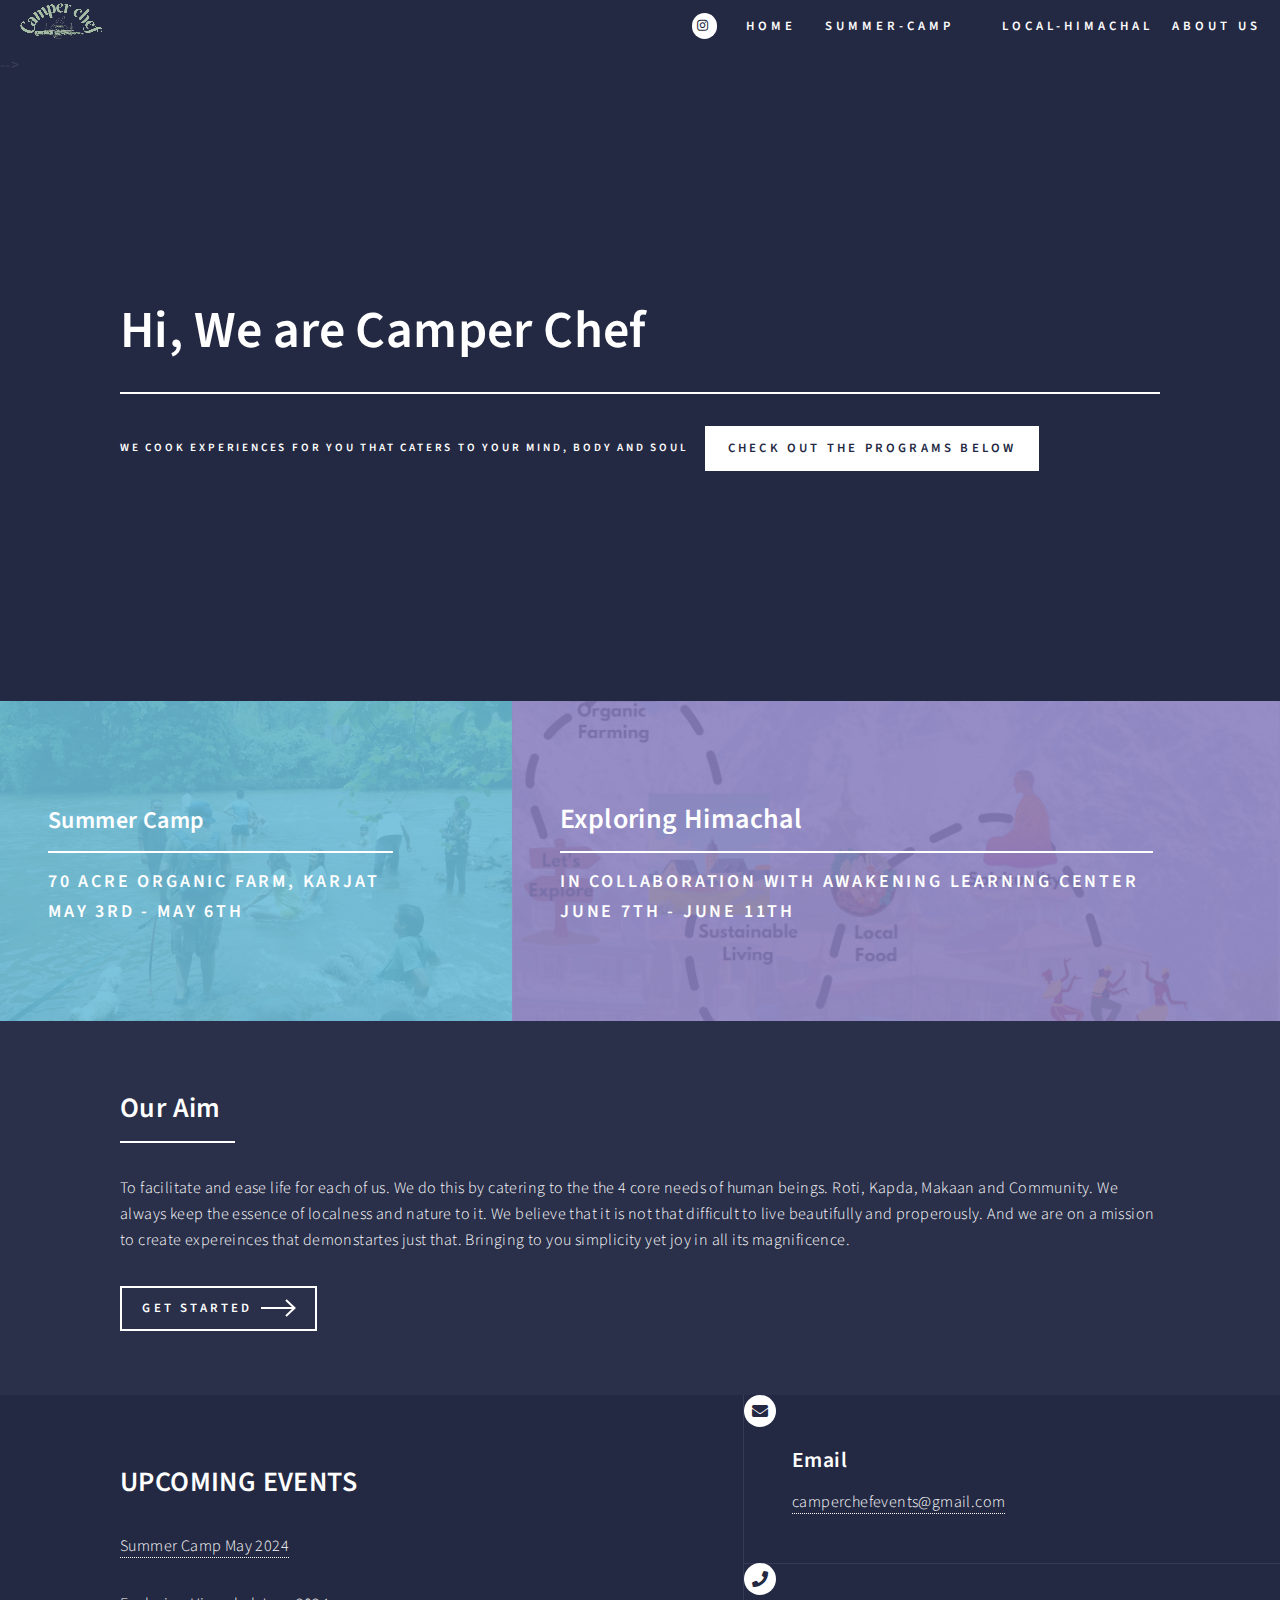
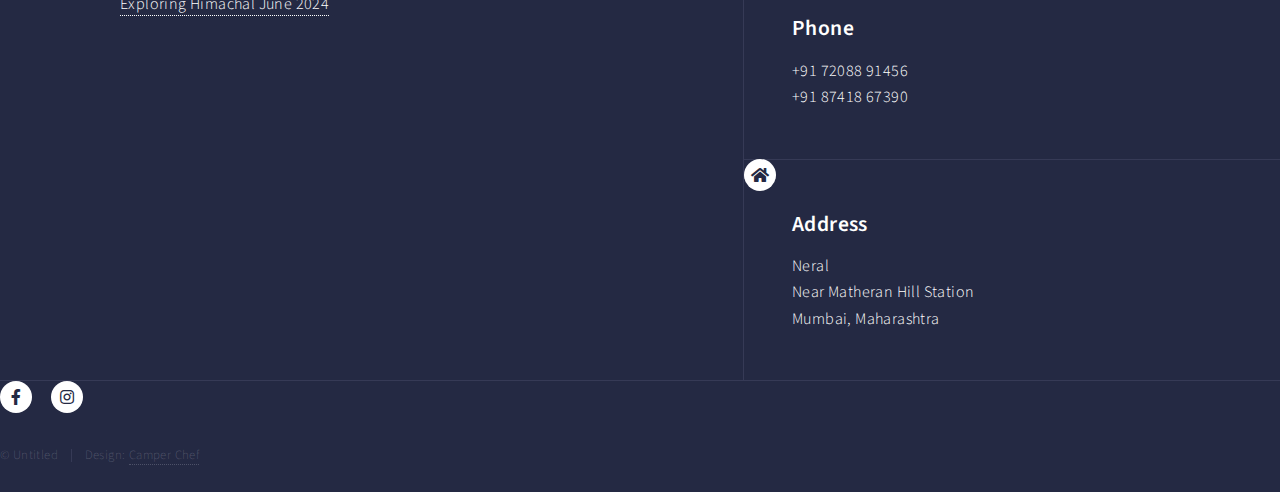
==== commit 66a65b57: "Update index.html" ====
--- a/index.html
+++ b/index.html
@@ -189,22 +189,20 @@
 							</section>
 				
 							<section class="split">
-								<!--<section>
+								
 									<div class="contact-method">
 										<span class="icon solid alt fa-envelope"></span>
 										<h3>Email</h3>
 										<a href="#">camperchefevents@gmail.com</a>
 									</div>
-								</section>
-								<section>
+
 									<div class="contact-method">
 										<span class="icon solid alt fa-phone"></span>
 										<h3>Phone</h3>
 										<span>+91 72088 91456<br />
 											+91 87418 67390</span>
 									</div>
-								</section>
-								<section>
+								
 									<div class="contact-method">
 										<span class="icon solid alt fa-home"></span>
 										<h3>Address</h3>
@@ -212,9 +210,9 @@
 										Near Matheran Hill Station<br />
 										Mumbai, Maharashtra</span>
 									</div>
-								</section>-->
-
-								<div class="col-4 col-12-small">
+								</section>
+
+								<!--<div class="col-4 col-12-small">
 								<ul class="labeled-icons">
 									<li>
 										<h3 class="icon solid fa-home"><span class="label">Address</span></h3>
@@ -232,7 +230,7 @@
 										<a href="#">camperchefevents@gmail.com</a>
 									</li>
 								</ul>
-							</div>
+							</div>-->
 							</section>
 						</div>
 					</section>
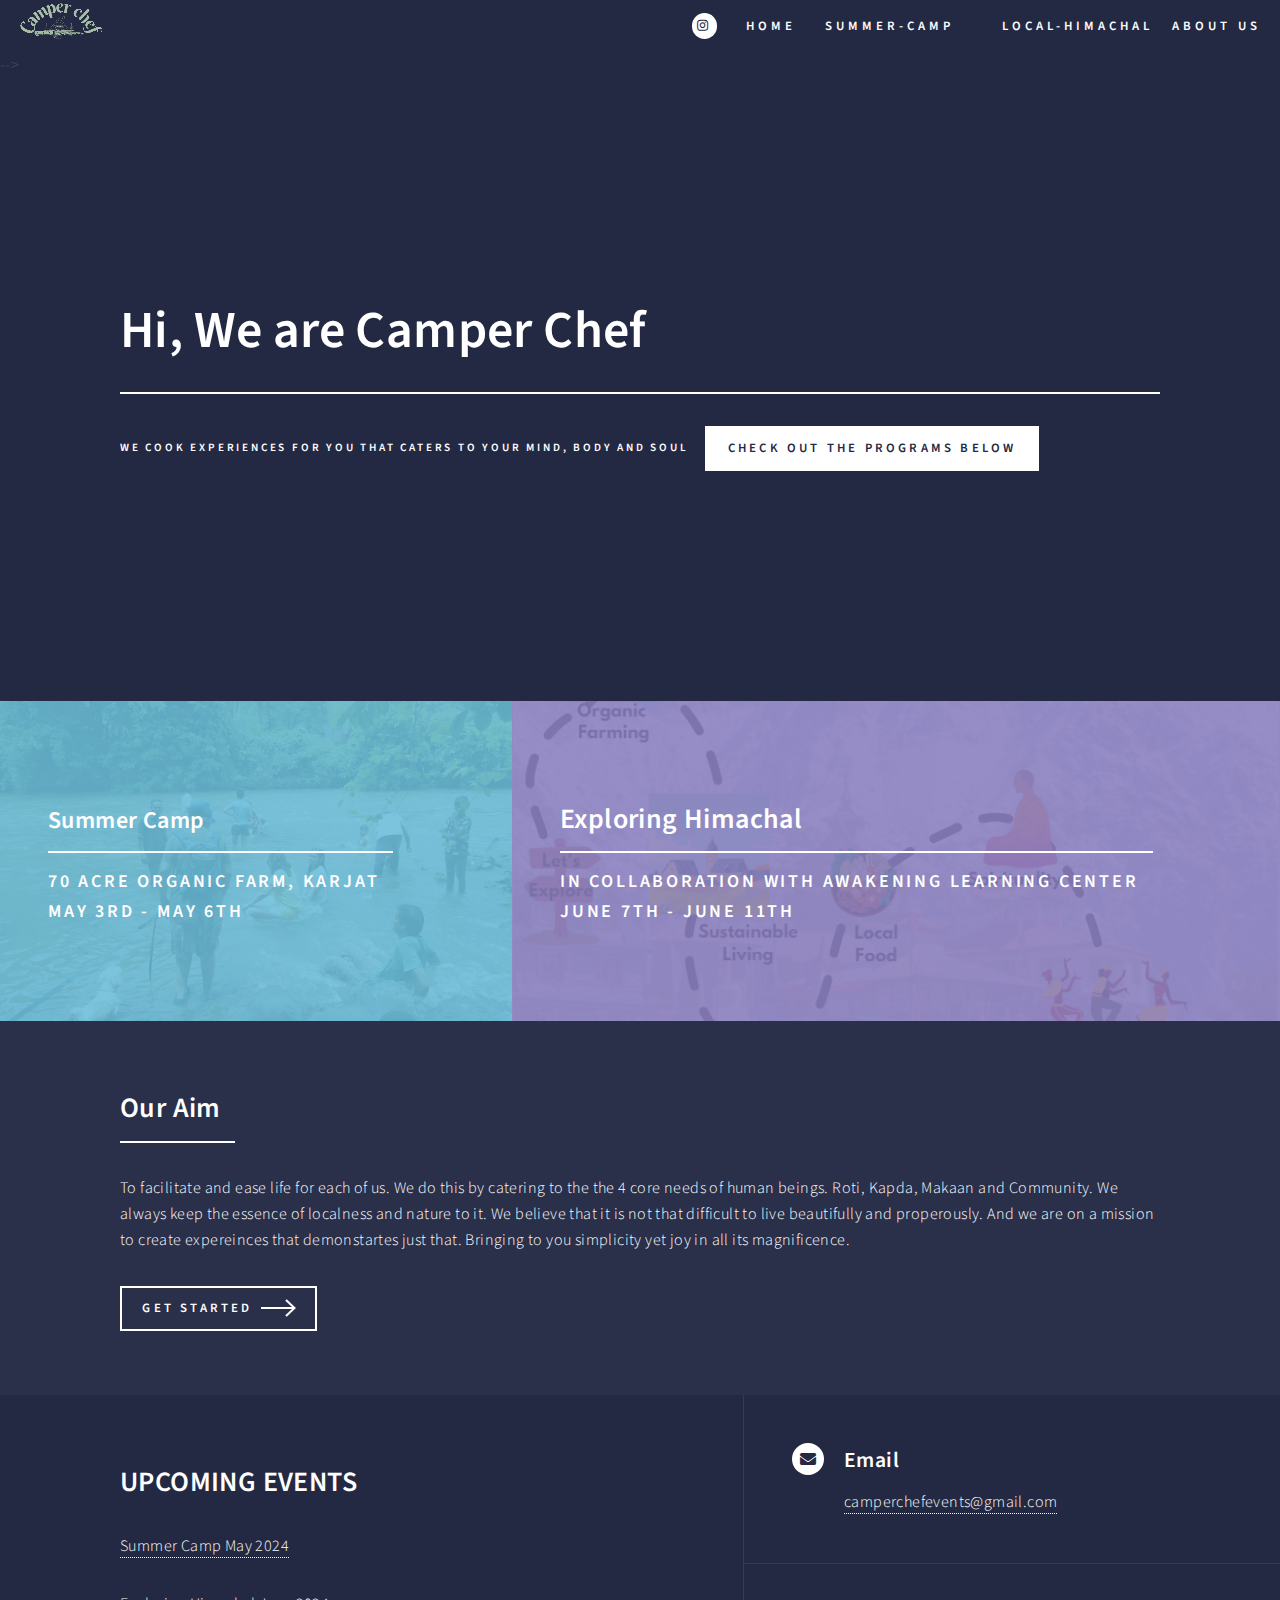
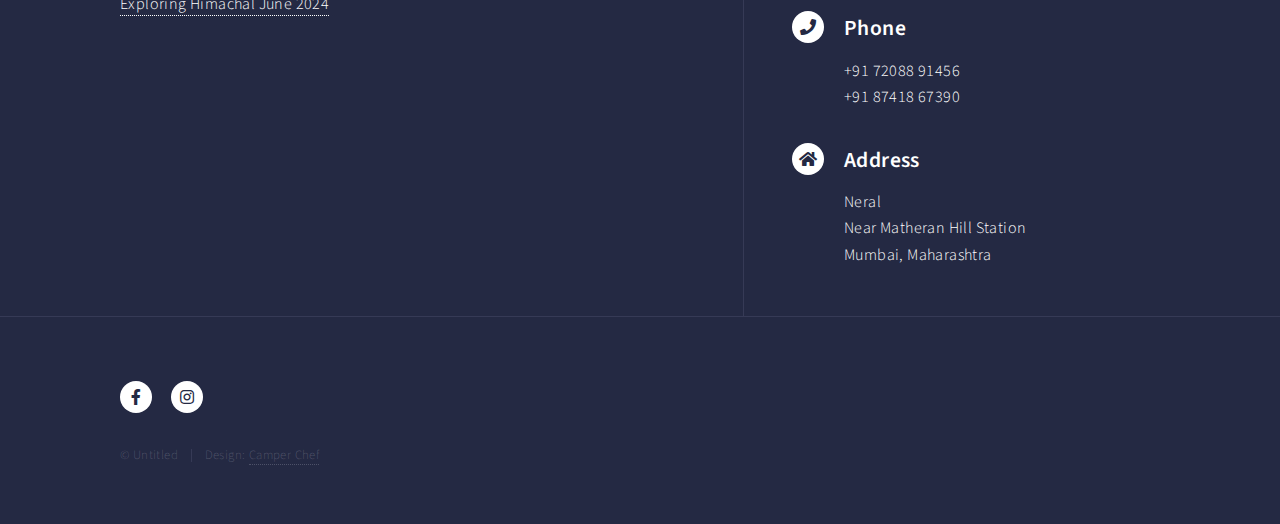
==== commit 4b6fab54: "Update index.html" ====
--- a/index.html
+++ b/index.html
@@ -189,20 +189,22 @@
 							</section>
 				
 							<section class="split">
-								
+								<section>
 									<div class="contact-method">
 										<span class="icon solid alt fa-envelope"></span>
 										<h3>Email</h3>
 										<a href="#">camperchefevents@gmail.com</a>
 									</div>
-
-									<div class="contact-method">
+								</section>
+								<section>
+										<div class="contact-method">
 										<span class="icon solid alt fa-phone"></span>
 										<h3>Phone</h3>
 										<span>+91 72088 91456<br />
 											+91 87418 67390</span>
 									</div>
-								
+								</<section>
+								<section>
 									<div class="contact-method">
 										<span class="icon solid alt fa-home"></span>
 										<h3>Address</h3>
@@ -210,6 +212,7 @@
 										Near Matheran Hill Station<br />
 										Mumbai, Maharashtra</span>
 									</div>
+									</section>
 								</section>
 
 								<!--<div class="col-4 col-12-small">
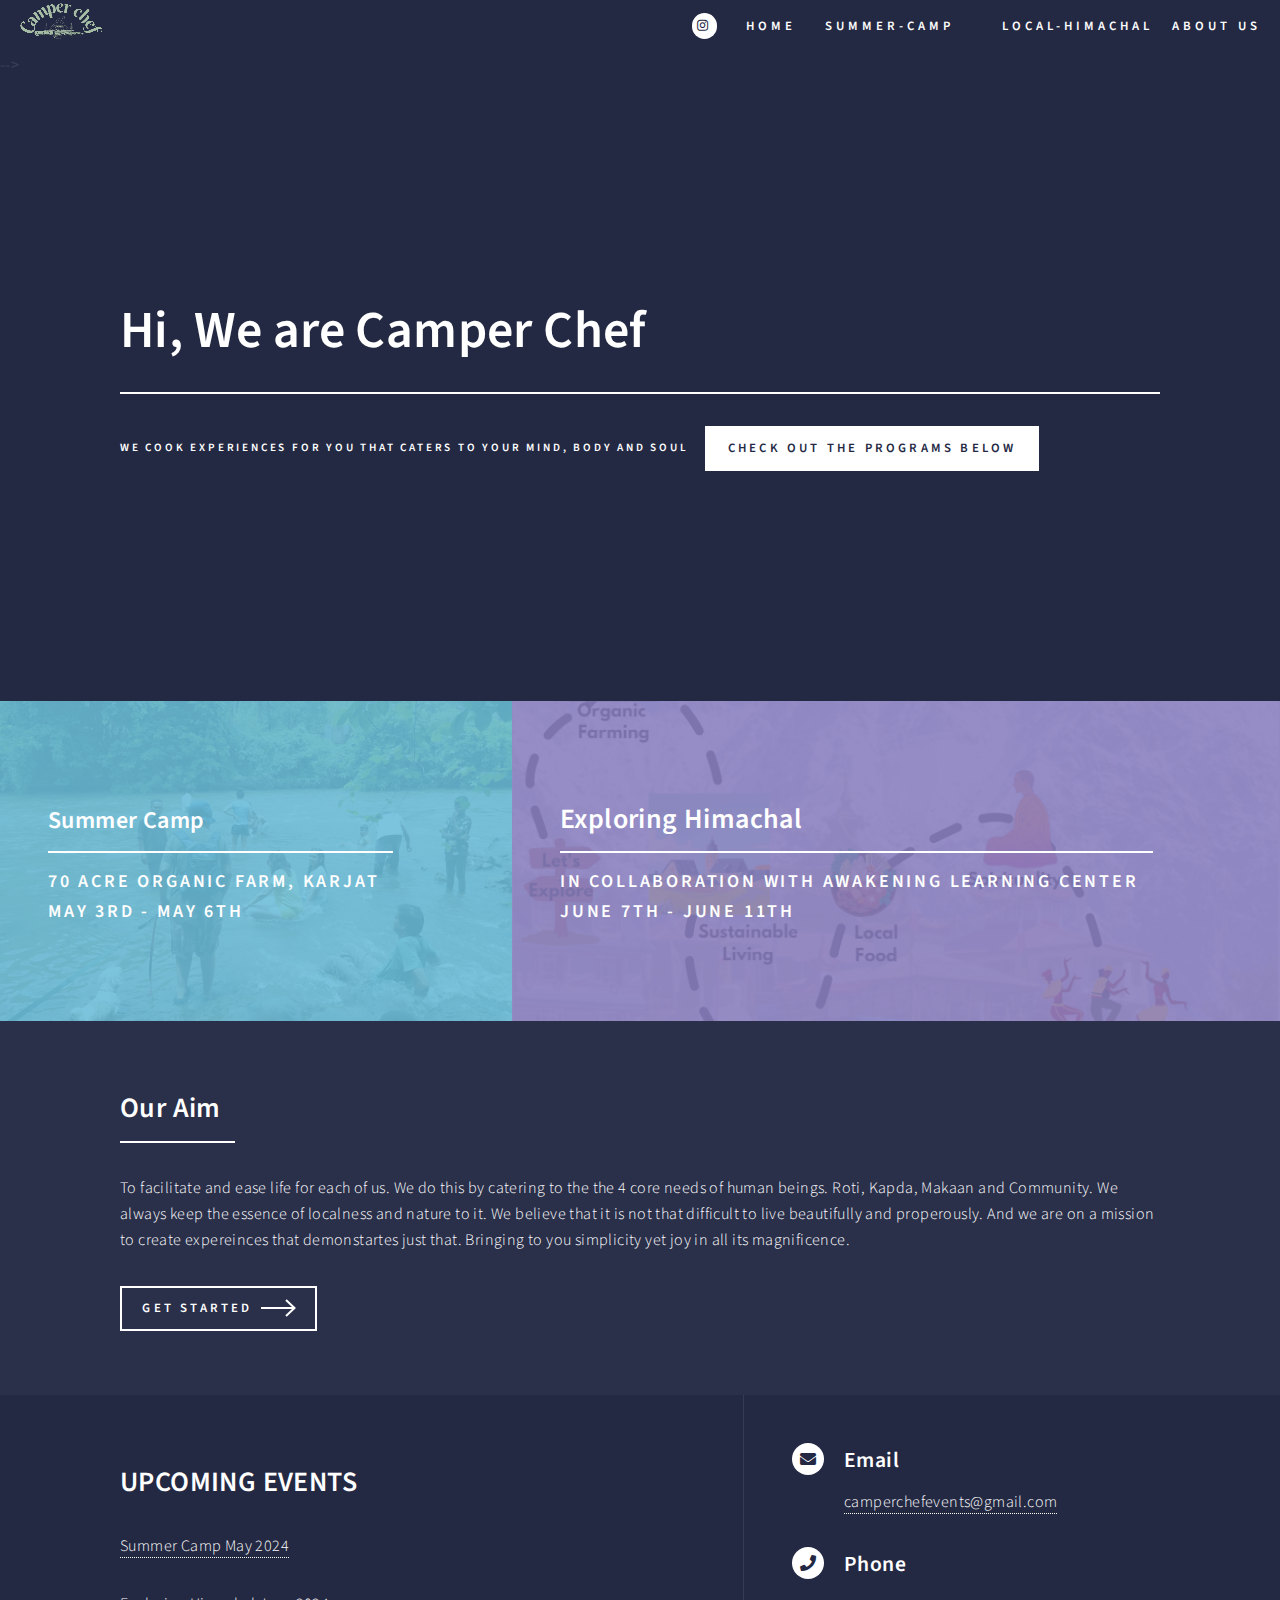
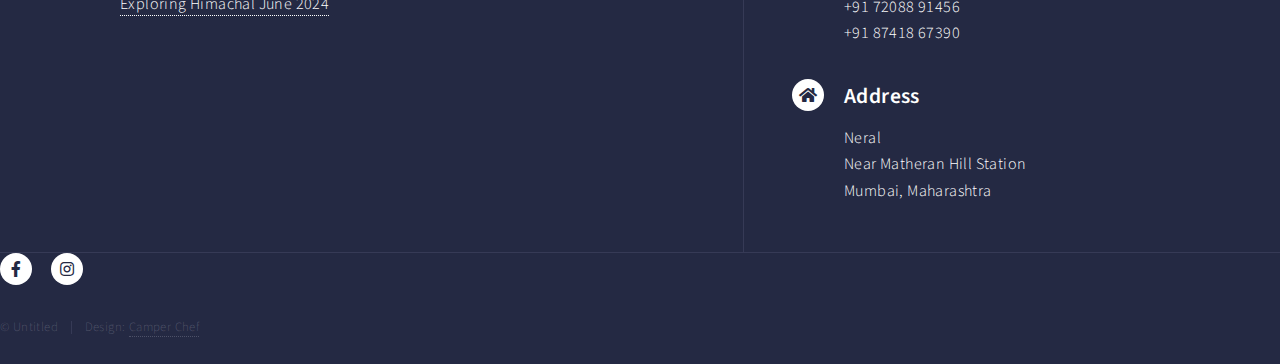
==== commit f1b7bd5e: "Update index.html" ====
--- a/index.html
+++ b/index.html
@@ -195,16 +195,14 @@
 										<h3>Email</h3>
 										<a href="#">camperchefevents@gmail.com</a>
 									</div>
-								</section>
-								<section>
+								
 										<div class="contact-method">
 										<span class="icon solid alt fa-phone"></span>
 										<h3>Phone</h3>
 										<span>+91 72088 91456<br />
 											+91 87418 67390</span>
 									</div>
-								</<section>
-								<section>
+								
 									<div class="contact-method">
 										<span class="icon solid alt fa-home"></span>
 										<h3>Address</h3>
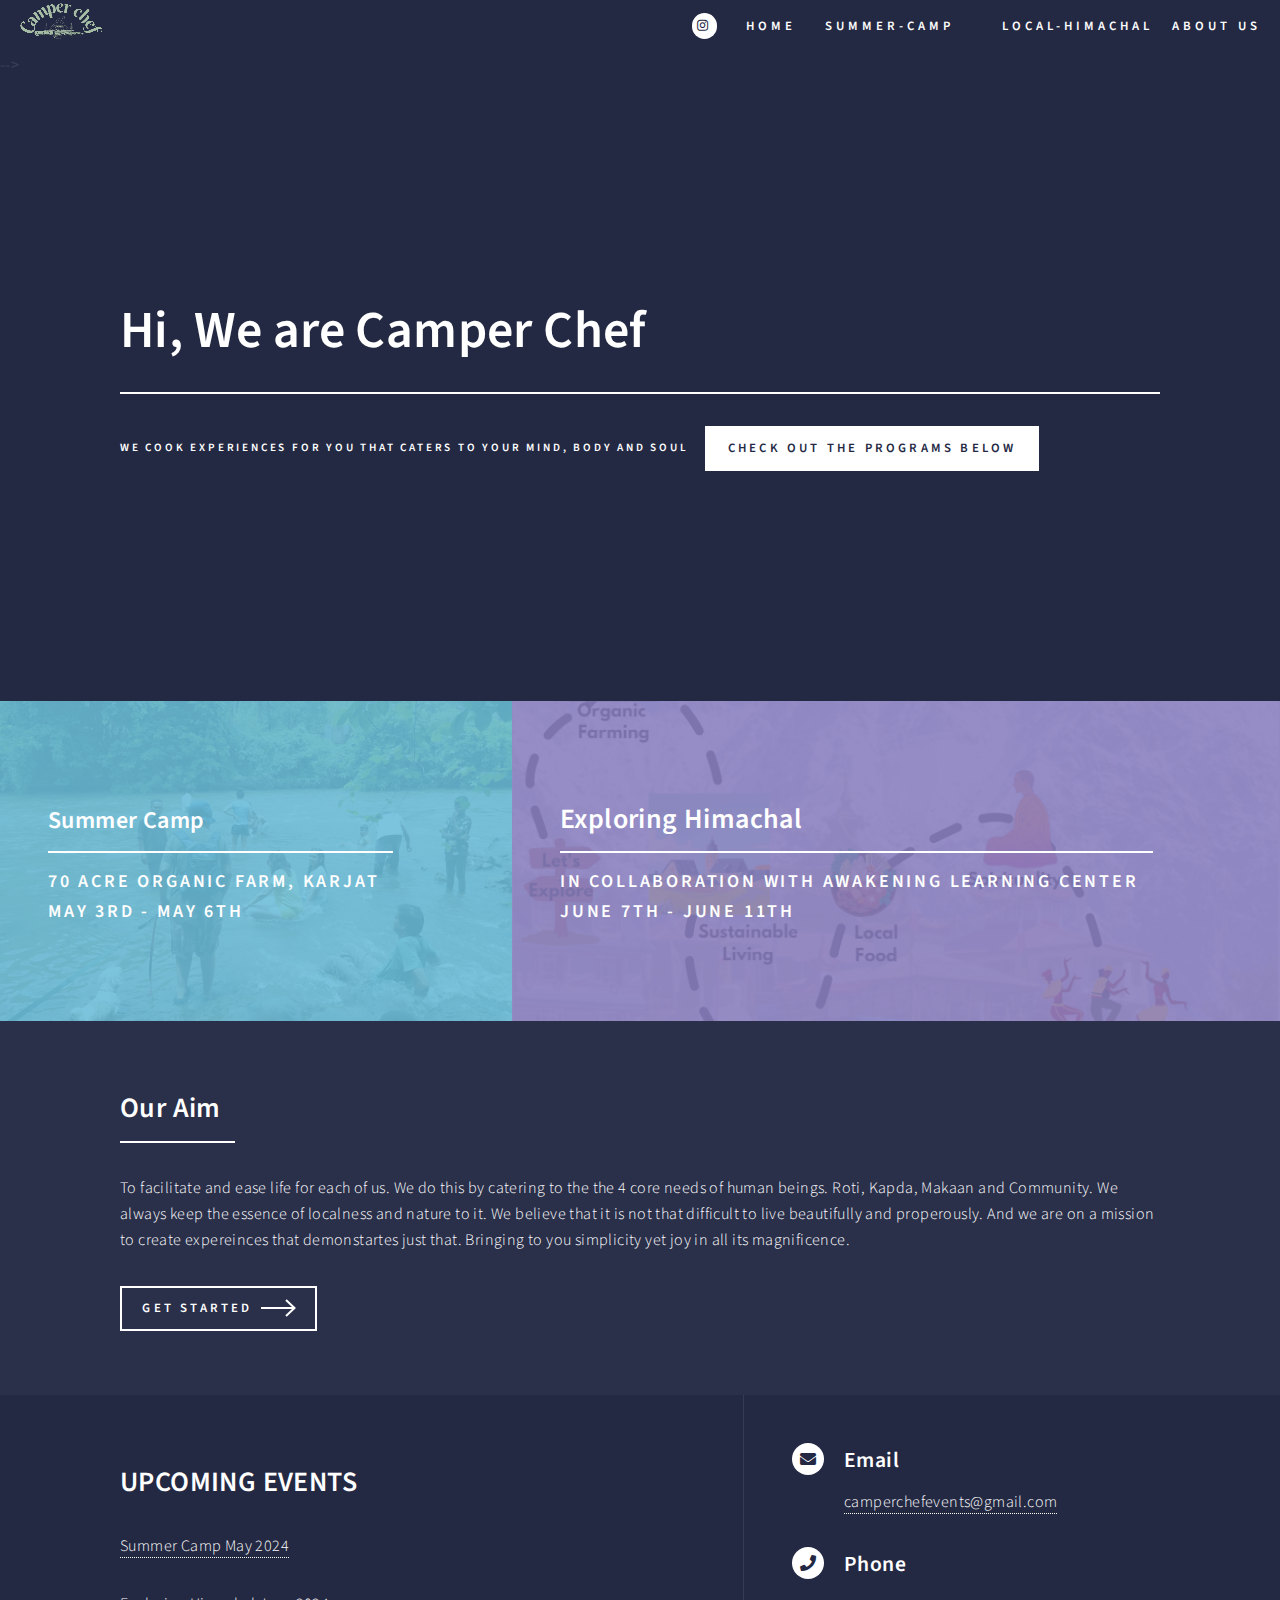
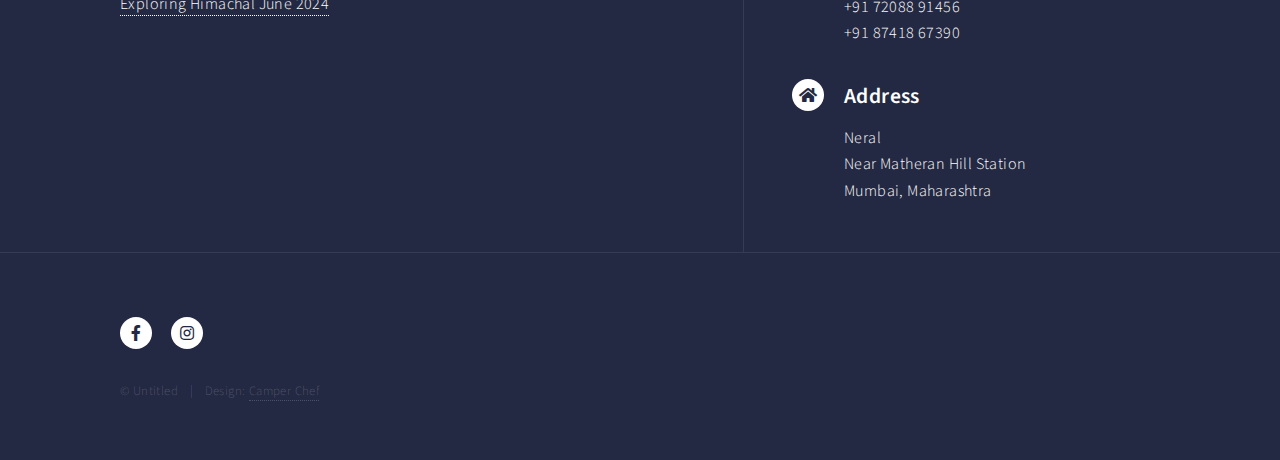
==== commit 546f742e: "Update index.html" ====
--- a/index.html
+++ b/index.html
@@ -21,16 +21,15 @@
 					<header id="header" class="alt">
 						<a href="index.html" class="logo">
 							<span class="image">
-										<img src="images/campercheflogooo.png" alt="" />
+							<img src="images/campercheflogooo.png" alt="" />
 							</span></a>
 
 						
 						<nav>
-						
 							<span class="icon">
-						<a href="https://www.instagram.com/camperchef.in/" class="icon brands alt fa-instagram">
+							<a href="https://www.instagram.com/camperchef.in/" class="icon brands alt fa-instagram">
 							<span class="label">Instagram</span></a>
-						</span>
+							</span>
 							<span><a href="index.html">Home</a></span>
 							<span><a href="summercamp.html">Summer-Camp</span>
 							<span><a href="himachal.html">Local-Himachal</span>
@@ -158,27 +157,29 @@
 						<div class="inner">
 							<section>
 								
-								<!--<form method="post" action="send_email.php">
-									<div class="fields">
-										<div class="field half">
-											<label for="name">Name</label>
-											<input type="text" name="name" id="name" required/>
-										</div>
-										<div class="field half">
-											<label for="email">Email</label>
-											<input type="text" name="email" id="email" required />
-										</div>
-										<div class="field">
-											<label for="message">Message</label>
-											<textarea name="message" id="message" rows="3" required></textarea>
-										</div>
-									</div>
-									<ul class="actions">
-										<li><input type="submit" value="Send Message" class="primary" /></li>
-										<li><input type="reset" value="Clear" /></li>
-									</ul>
-								</form>-->
-
+																		<!--<form method="post" action="send_email.php">
+																			<div class="fields">
+																				<div class="field half">
+																					<label for="name">Name</label>
+																					<input type="text" name="name" id="name" required/>
+																				</div>
+																				<div class="field half">
+																					<label for="email">Email</label>
+																					<input type="text" name="email" id="email" required />
+																				</div>
+																				<div class="field">
+																					<label for="message">Message</label>
+																					<textarea name="message" id="message" rows="3" required></textarea>
+																				</div>
+																			</div>
+																		
+																			<ul class="actions">
+																				<li><input type="submit" value="Send Message" class="primary" /></li>
+																				<li><input type="reset" value="Clear" /></li>
+																			</ul>
+																		</form>-->
+
+								
 								<div>
 								<h2>UPCOMING EVENTS</h2>
 								<p><a href="summercamp.html">Summer Camp May 2024</a></p>
@@ -196,7 +197,7 @@
 										<a href="#">camperchefevents@gmail.com</a>
 									</div>
 								
-										<div class="contact-method">
+									<div class="contact-method">
 										<span class="icon solid alt fa-phone"></span>
 										<h3>Phone</h3>
 										<span>+91 72088 91456<br />
@@ -210,31 +211,9 @@
 										Near Matheran Hill Station<br />
 										Mumbai, Maharashtra</span>
 									</div>
-									</section>
 								</section>
-
-								<!--<div class="col-4 col-12-small">
-								<ul class="labeled-icons">
-									<li>
-										<h3 class="icon solid fa-home"><span class="label">Address</span></h3>
-										Neral<br />
-										Near Matheran Hill Station<br />
-										Mumbai, Maharashtra
-									</li>
-									<li>
-										<h3 class="icon solid fa-mobile-alt"><span class="label">Phone</span></h3>
-										+91 72088 91456<br />
-										+91 87418 67390
-									</li>
-									<li>
-										<h3 class="icon solid fa-envelope"><span class="label">Email</span></h3>
-										<a href="#">camperchefevents@gmail.com</a>
-									</li>
-								</ul>
-							</div>-->
-							</section>
-						</div>
-					</section>
+							</section>
+						</section>
 
 				<!-- Footer -->
 					<footer id="footer">
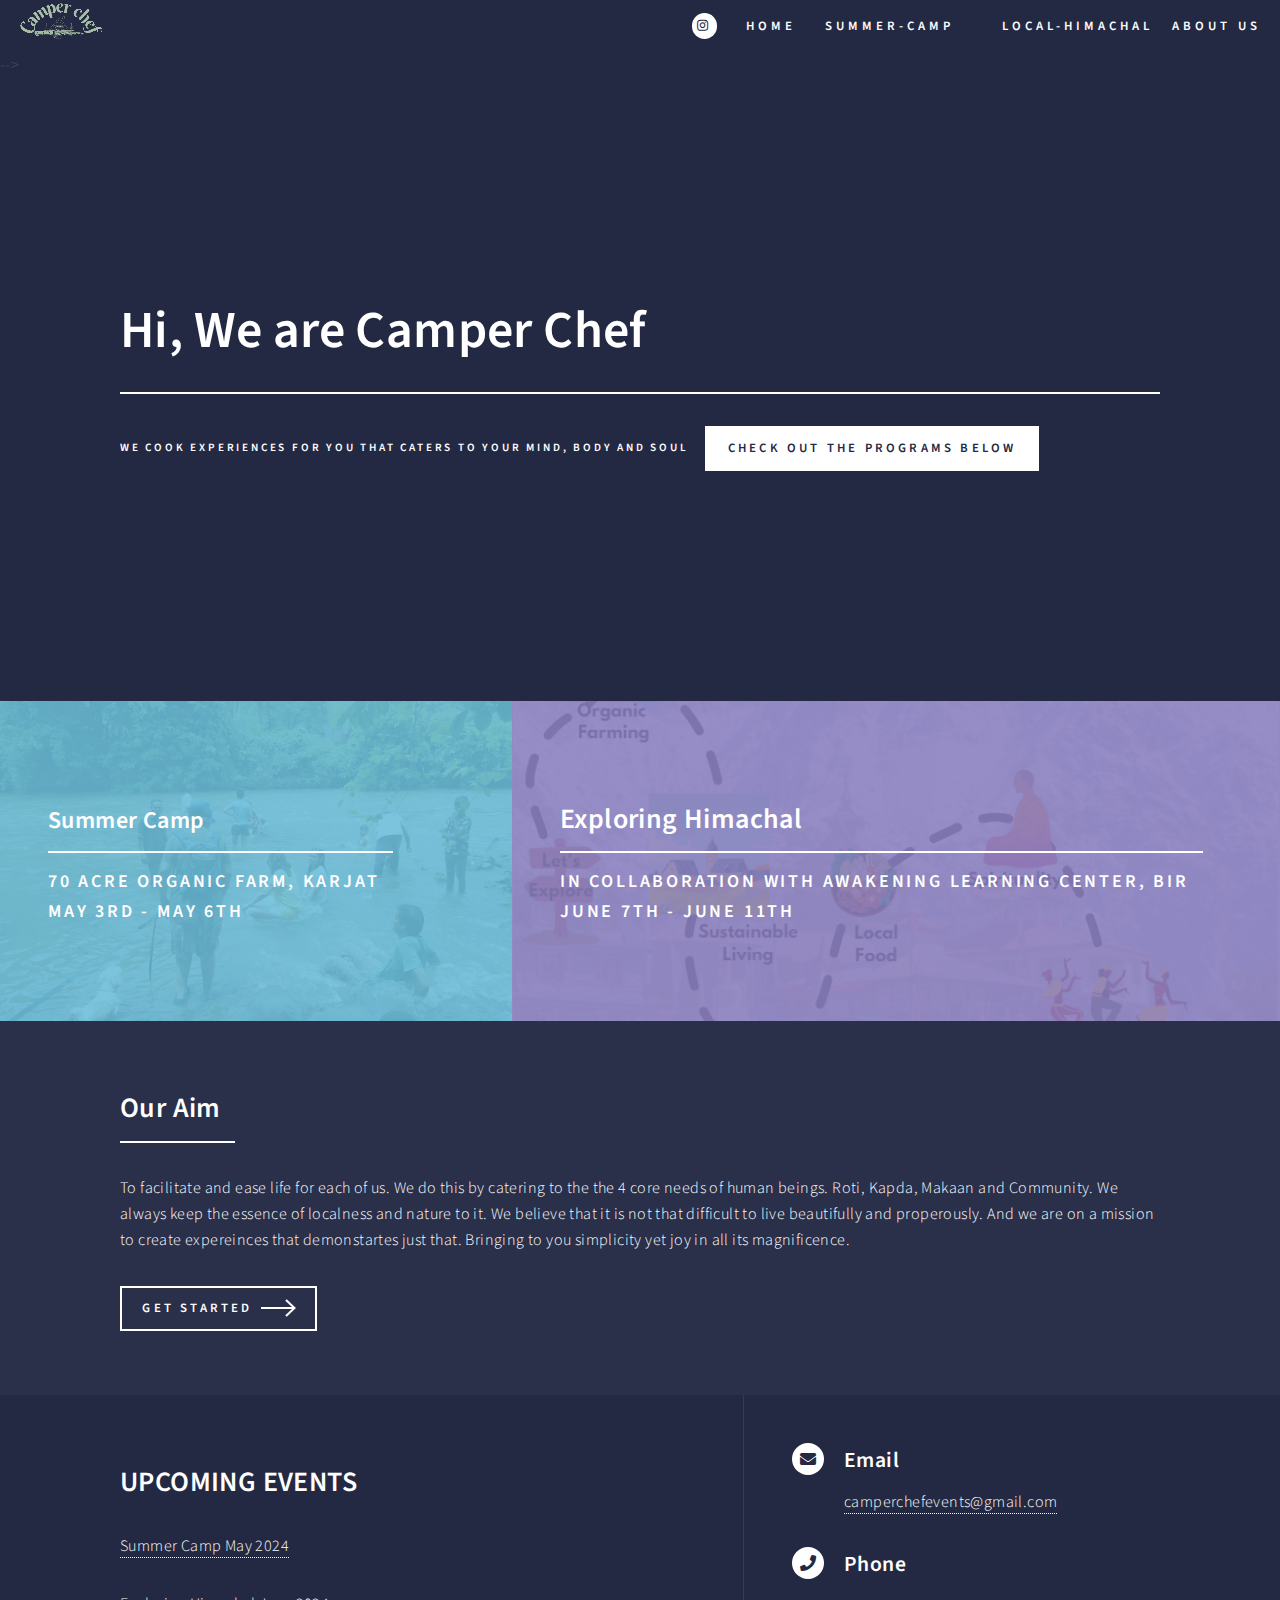
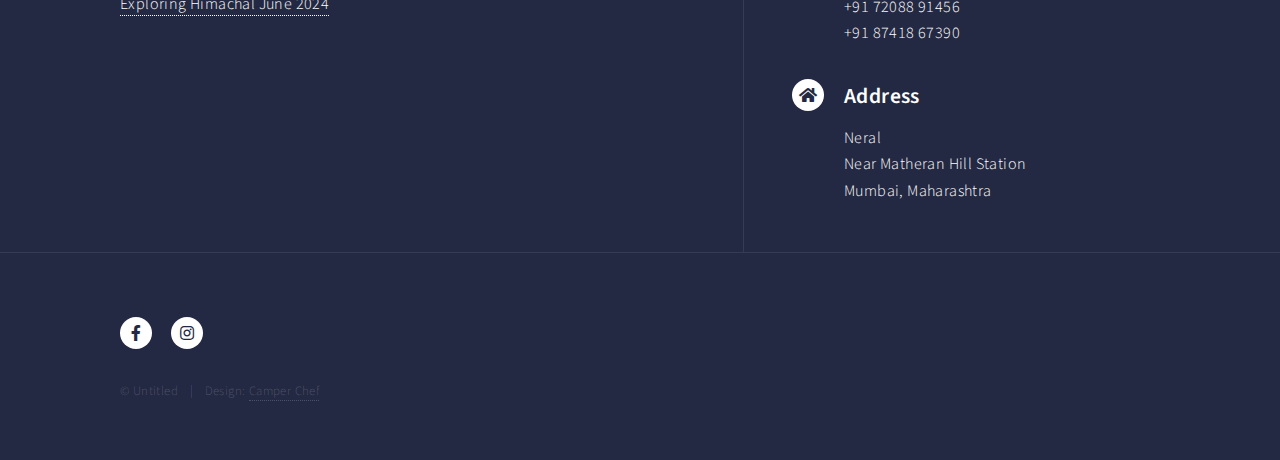
==== commit 89bc602f: "Update index.html" ====
--- a/index.html
+++ b/index.html
@@ -88,7 +88,7 @@
 									</span>
 									<header class="major">
 										<h3><a href="himachal.html" class="link">Exploring Himachal</a></h3>
-										<p><font size="+1">In Collaboration with Awakening Learning Center</font></p>
+										<p><font size="+1">In Collaboration with Awakening Learning Center, Bir</font></p>
 										<p><font size="+1">June 7th - June 11th</font></p>
 									</header>
 								</article>
